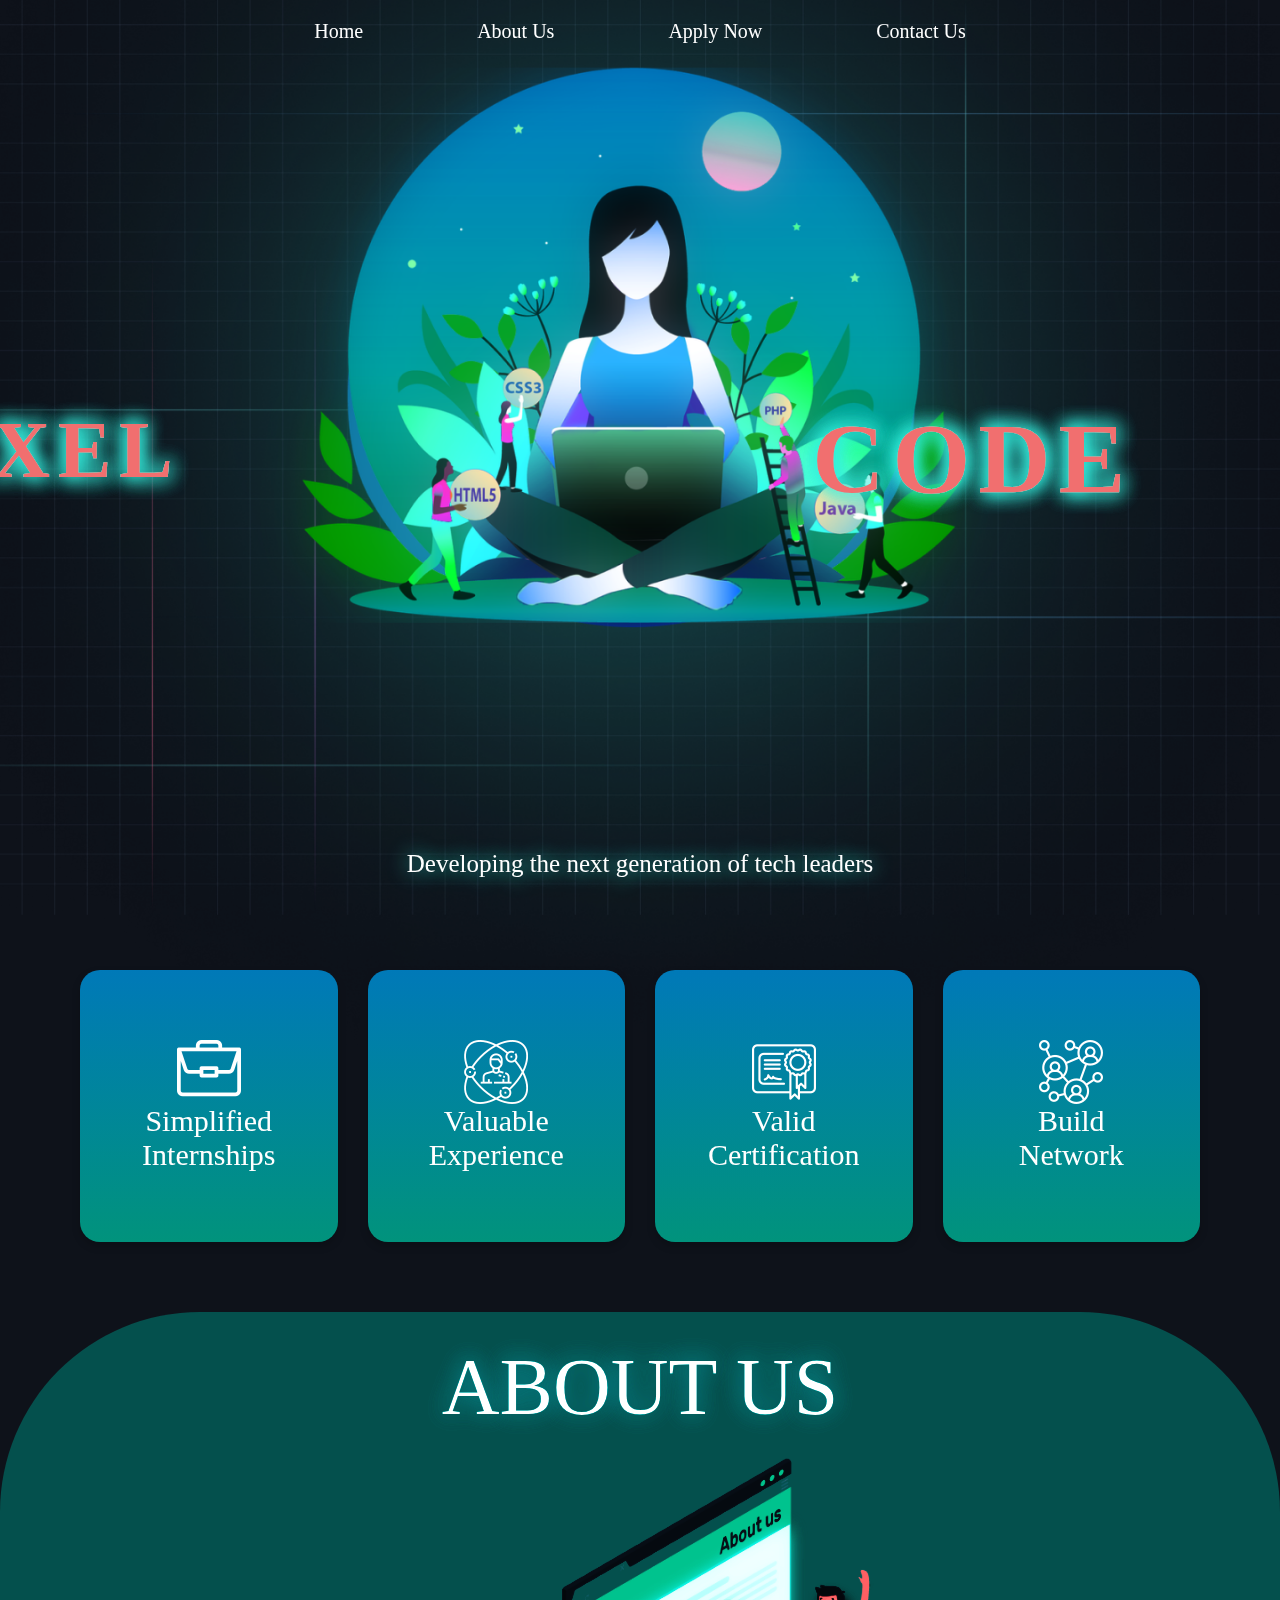
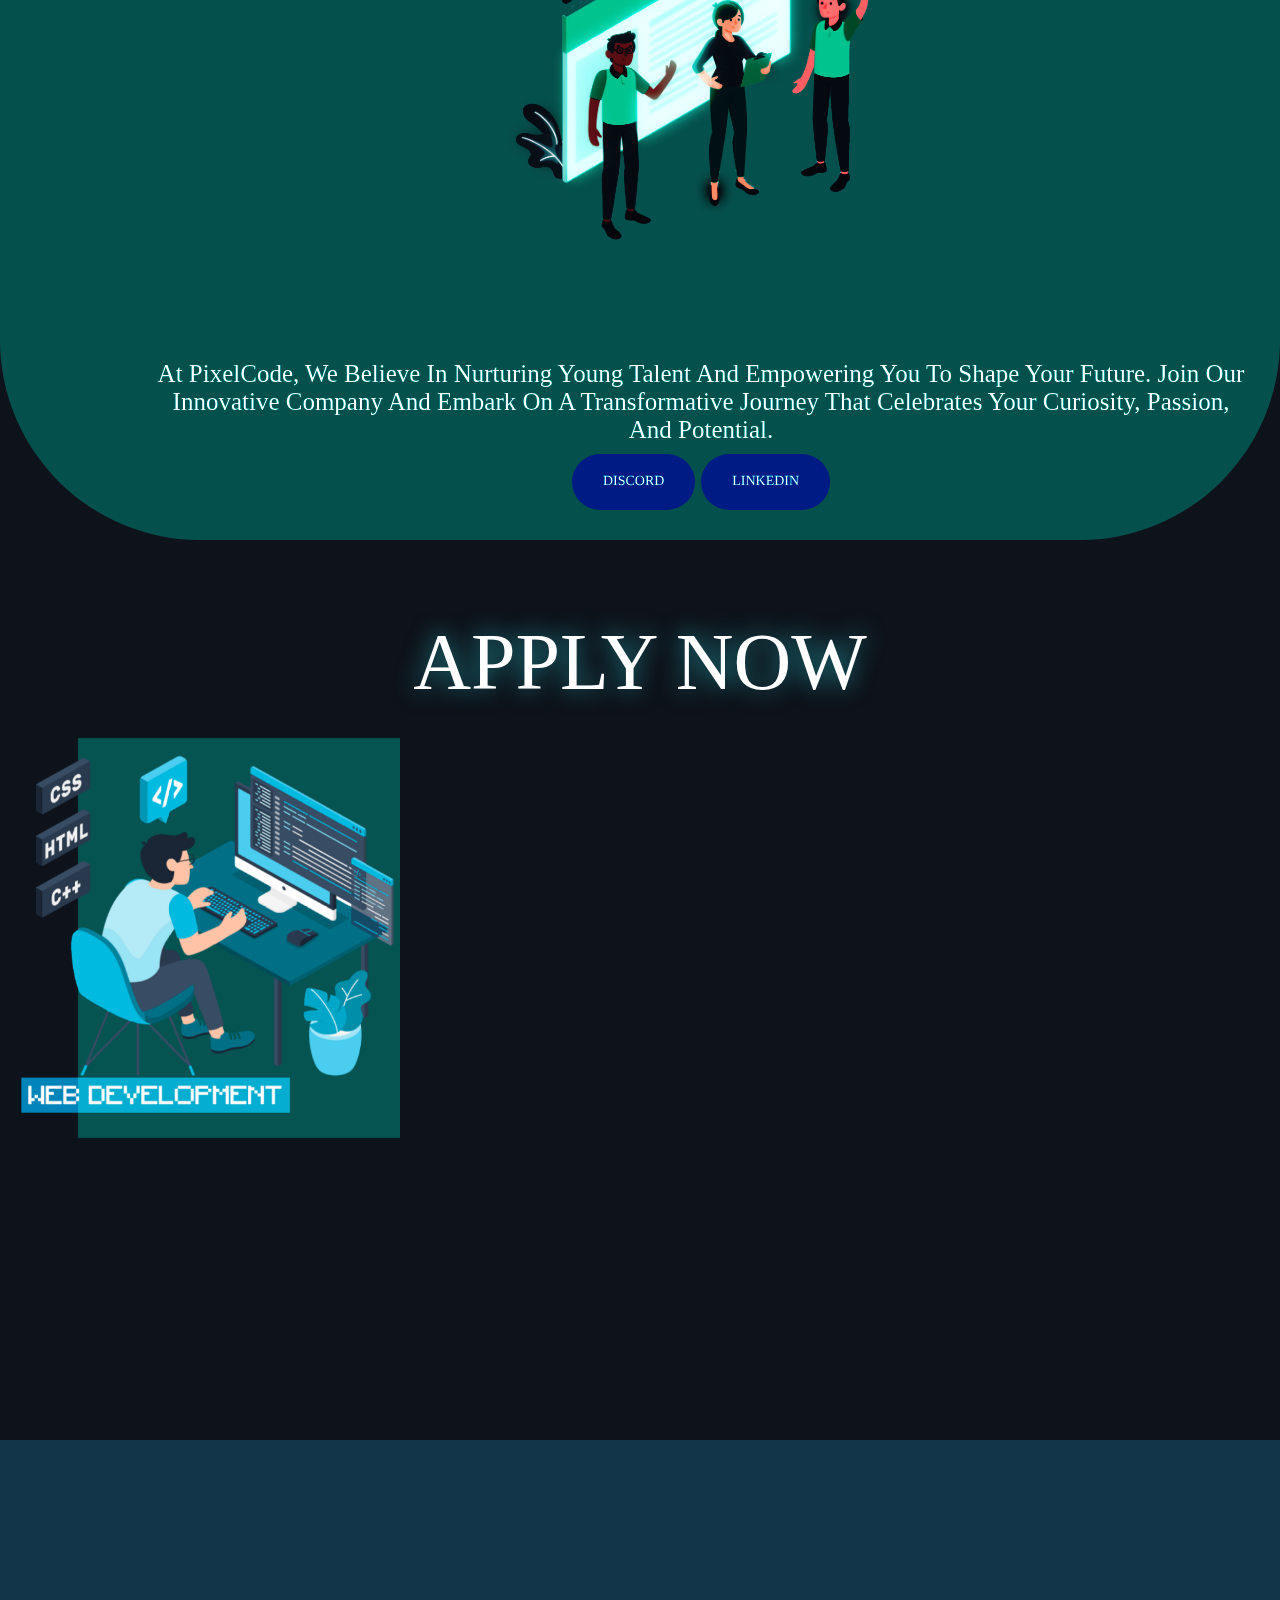
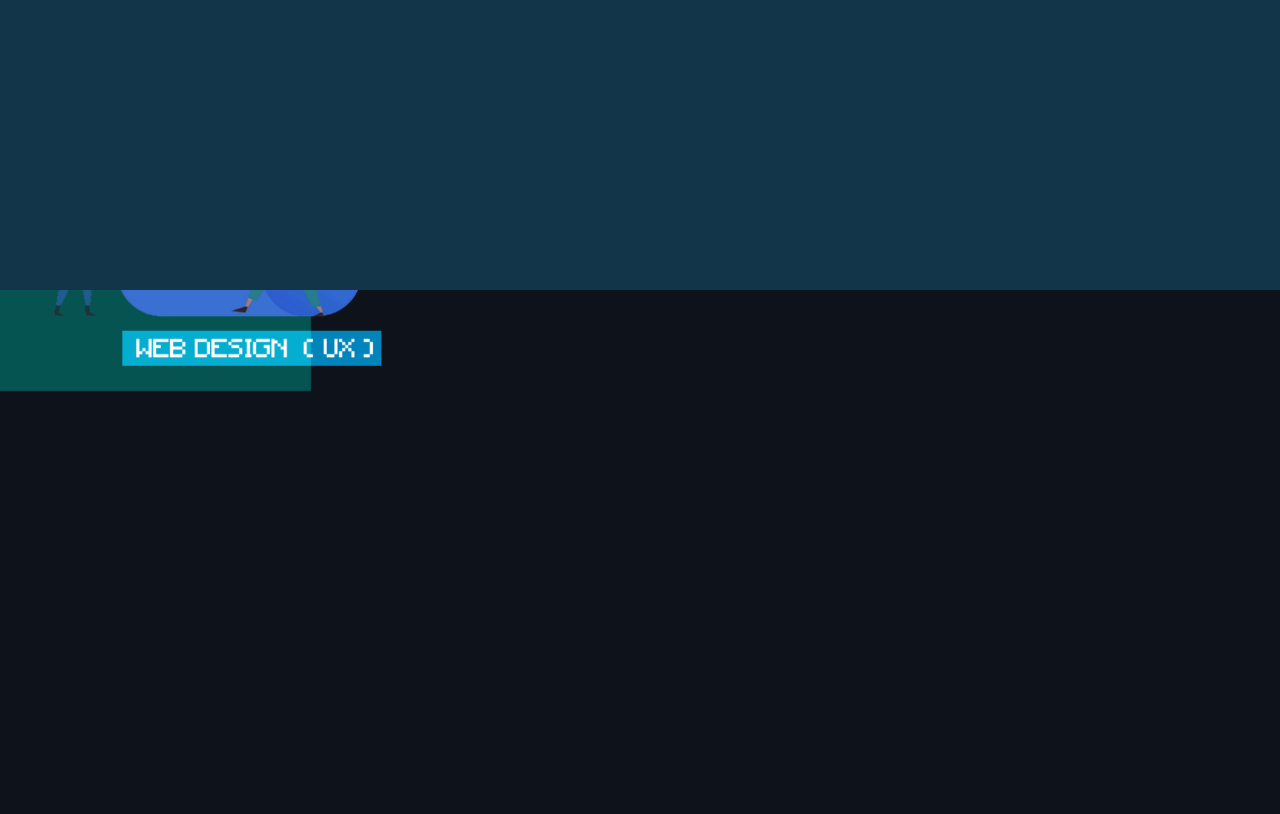
==== index.html @ 9bdb9b75 "Update apply now section for mobile view" ====
<html>

<head Cross-Origin-Resource-Policy: cross-origin>
    <title>Pixel Code || Home</title>
    <meta content="width=device-width, initial-scale=1" name="viewport" />

    <!-- bootstrap -->
    <link href="https://cdn.jsdelivr.net/npm/bootstrap@5.3.0-alpha1/dist/css/bootstrap.min.css" rel="stylesheet"
        integrity="sha384-GLhlTQ8iRABdZLl6O3oVMWSktQOp6b7In1Zl3/Jr59b6EGGoI1aFkw7cmDA6j6gD" crossorigin="anonymous">
    <script src="https://cdn.jsdelivr.net/npm/bootstrap@5.3.0-alpha1/dist/js/bootstrap.bundle.min.js"
        integrity="sha384-w76AqPfDkMBDXo30jS1Sgez6pr3x5MlQ1ZAGC+nuZB+EYdgRZgiwxhTBTkF7CXvN"
        crossorigin="anonymous"></script>

    <!-- Google Fonts -->

    <link rel="preconnect" href="https://fonts.googleapis.com">
    <link rel="preconnect" href="https://fonts.gstatic.com" crossorigin>
    <link
        href="https://fonts.googleapis.com/css2?family=Biryani:wght@400;700&family=Kenia&family=Langar&family=Montserrat:wght@100;400;900&family=Outfit:wght@400;900&family=Sofadi+One&display=swap"
        rel="stylesheet">

    <!-- Other Fonts -->
    <link href="https://db.onlinewebfonts.com/c/6ab539c6fc2b21ff0b149b3d06d7f97c?family=Minecraft+Regular"
        rel="stylesheet">

    <link href="https://db.onlinewebfonts.com/c/4472a10b4f22fe4a6c497dfd324a818c?family=Devil+Breeze+Bold"
        rel="stylesheet">

    <!-- CSS -->
    <link href="./css/home.css" rel="stylesheet">
</head>

<body>
    <section id="hero">
        <img class="gridlines" src="./images/main/gridlines.png">
        <div class="navi">
            <ul class="nav-links">
                <li class="center"><a href="#hero">Home</a></li>
                <li class="center"><a href="#about">About Us</a></li>
                <li class="center"><a href="#apply">Apply Now</a></li>
                <li class="center"><a href="#">Contact Us</a></li>
            </ul>
        </div>

        <div class="hero">
            <img class="hero-img display1" src="./images/main/hero.png">
            <img class="hero-img display4" src="./images/main/hero-s.png">
            <img class="hero-img display2" src="./images/main/hero-p.png">
            <div class="container">
                <!-- <h1 class="name"><strong class="pixel">PIXEL</strong><br><strong class="code">CODE</strong></h1>
                <h1 class="name"><strong class="pixel">PIXEL</strong><br><strong class="code">CODE</strong></h1>
                <h1 class="name"><strong class="pixel">PIXEL</strong><br><strong class="code">CODE</strong></h1> -->
                <h1 class="name1 glitch"><strong class="pixel">PIXEL</strong></h1>
                <h1 class="name1 glitch"><strong class="pixel">PIXEL</strong></h1>
                <h1 class="name1 glitch"><strong class="pixel">PIXEL</strong></h1>
                <h1 class="name2 glitch"><strong class="code">CODE</strong></h1>
                <h1 class="name2 glitch"><strong class="code">CODE</strong></h1>
                <h1 class="name2 glitch"><strong class="code">CODE</strong></h1>
            </div>
            <p class="tagline">Developing the next generation of tech leaders</p>
            <a href="#why"><img class="arrow display3" src="./images/main/down-arrow.png"></a>
        </div>
        <h1 class="why-title">Features</h1>
    </section>
    <section id="why">
        <div>
            <div class="rows">
                <div class="column">
                    <div class="cards zoom"><img src="./images/main/1.png"><br>Simplified<br>Internships</div>
                </div>
                <div class="column">
                    <div class="cards zoom"><img src="./images/main/2.png"><br>Valuable<br>Experience</div>
                </div>
                <div class="column">
                    <div class="cards zoom"><img src="./images/main/3.png"><br>Valid<br>Certification</div>
                </div>
                <div class="column">
                    <div class="cards zoom"><img src="./images/main/4.png"><br>Build<br>Network</div>
                </div>
            </div>
        </div>
    </section>
    <section id="about">
        <h1 class="about-head">ABOUT US</h1>
        <!-- <div>
            <img class="about-img" src="./images/main/about-us.png">
        </div> -->
        <div class="row row1 row-cols-1 row-cols-md-2 g-4">
            <img class="about-img" src="./images/main/about-us.png">
            <p class="about-body">At PixelCode, we believe in nurturing young talent and empowering you to shape your
                future.
                Join our innovative company and embark on a transformative journey that celebrates your curiosity,
                passion, and potential.<br><a href=""><button class="button-48" role="button"><span
                            class="text">Discord</span></button></a>
                <a href=""><button class="button-48" role="button"><span class="text">LinkedIn</span></button></a>
            </p>

        </div>
    </section>
    <section id="apply">
        <h1 class="apply-head">APPLY NOW</h1>
        <div class="row row-cols-1 row-cols-md-2 g-4 non-mobile-apply">
            <div class="col">
                <div class="card">
                    <div class="flip-card">
                        <div class="flip-card-inner">
                            <div class="flip-card-front">
                                <a href=""><img src="./images/main/Component1.png" class="card-img-top"
                                        alt="Web Development"></a>
                            </div>
                            <div class="flip-card-back">
                                <div class="flip-card-body">
                                    <h1>Web<br>Development</h1>
                                    <h65>Basic & Advanced</h6>
                                        <p>Apply now!</p>
                                </div>
                            </div>
                        </div>
                    </div>
                    <div class="card-body">
                    </div>
                </div>
            </div>
            <div class="col">
                <div class="card">
                    <div class="flip-card">
                        <div class="flip-card-inner">
                            <div class="flip-card-front">
                                <a href=""><img src="./images/main/Component2.png" class="card-img-top"
                                        alt="Web Development"></a>
                            </div>
                            <div class="flip-card-back">
                                <div class="flip-card-body">
                                    <h1>Web<br>Designing</h1>
                                    <h65>Basic & Advanced</h6>
                                        <p>Apply now!</p>
                                </div>
                            </div>
                        </div>
                    </div>
                    <div class="card-body">
                    </div>
                </div>
            </div>
        </div>
        <div class="row row-cols-1 row-cols-md-1 g-4 mobile-apply">
            <div class="col">
                <div class="card">
                    <img src="./images/main/Component1.png" class="card-img-top" alt="web Development">
                    <div class="card-body">
                    </div>
                </div>
            </div>
            <div class="col">
                <div class="card">
                    <img src="./images/main/Component2.png" class="card-img-top" alt="Web Designing">
                    <div class="card-body">
                    </div>
                </div>
            </div>
    </section>
</body>
<footer>

</footer>

</html>
---- css/home.css ----
/* Google Fonts Import Link */
@import url("https://fonts.googleapis.com/css2?family=Poppins:wght@300;400;500;600;700&display=swap");
* {
  margin: 0;
  padding: 0;
  box-sizing: border-box;
}
body {
  height: 100vh;
  background: #0e121a;
  overflow-x: hidden;
}

img {
  -webkit-user-drag: none;
  -khtml-user-drag: none;
  -moz-user-drag: none;
  -o-user-drag: none;
}

.nav-links {
  position: fixed;
  display: flex;
  align-items: center;
  justify-content: center;
  padding: 20px 15px;
  width: 100%;
  font-family: "Minecraft Regular";
  z-index: 2;
}
.nav-links li {
  list-style: none;
  margin: 0 12px;
}
.nav-links li a {
  position: relative;
  color: #fff;
  font-size: 20px;
  font-weight: 500;
  padding: 10px 45px;
  text-decoration: none;
}
.nav-links li a:before {
  content: "";
  position: absolute;
  bottom: 0;
  left: 0;
  height: 3px;
  width: 0%;
  background: #34efdf;
  border-radius: 12px;
  transition: all 0.4s ease;
}
.nav-links li a:hover:before {
  width: 47%;
}
.nav-links li.center a:before {
  left: 50%;
  transform: translateX(-50%);
}

.gridlines {
  position: fixed;
  z-index: 0;
  width: 100%;
}

.hero {
  text-align: center;
  width: 100%;
  height: 100%;
}

.display2 {
  display: none;
}

.display3 {
  display: none;
}

.display4 {
  display: none;
}

.arrow {
  position: absolute;
  bottom: 0;
  left: 50%;
  transform: translate(-50%, -50%);
  z-index: 1;
}

.hero-img {
  background-repeat: no-repeat;
  background-blend-mode: soft-light;
  position: relative;
  z-index: 1;
  width: 100%;
}

.name1 {
  position: absolute;
  top: 50%;
  left: 3%;
  transform: translate(-50%, -50%);
  font-size: 80px;
  color: #fff;
  text-shadow: 0 0 20px #34efdf;
  z-index: 3;
}

.name2 {
  position: absolute;
  top: 51%;
  left: 76%;
  transform: translate(-50%, -50%);
  font-size: 100px;
  color: #fff;
  text-shadow: 0 0 20px #34efdf;
  z-index: 3;
}

.pixel {
  font-family: "Minecraft Regular";
}

.code {
  font-family: "Devil Breeze Bold";
}

.tagline {
  position: absolute;
  top: 96%;
  left: 50%;
  width: 100%;
  transform: translate(-50%, -50%);
  font-size: 25px;
  color: #fff;
  text-shadow: 0 0 20px #34efdf;
  font-family: "Minecraft Regular";
  z-index: 3;
}

.container {
  width: 70vw;
  margin: 30vw auto;
}

.glitch {
  text-align: center;
  color: #fff;
  letter-spacing: 8px;
  font-weight: 400;
  /*Create overlap*/

  margin: 0;
  line-height: 0;
  /*Animation*/

  animation: glitch1 5s infinite;
}

.glitch:nth-child(2) {
  color: #67f3da;
  animation: glitch2 5s infinite;
}

.glitch:nth-child(3) {
  color: #f16f6f;
  animation: glitch3 5s infinite;
}

.glitch:nth-child(5) {
  color: #67f3da;
  animation: glitch2 5s infinite;
}

.glitch:nth-child(6) {
  color: #f16f6f;
  animation: glitch3 5s infinite;
}
/*Keyframes*/

@keyframes glitch1 {
  0% {
    transform: none;
    opacity: 1;
  }
  7% {
    transform: skew(-0.5deg, -0.9deg);
    opacity: 0.75;
  }
  10% {
    transform: none;
    opacity: 1;
  }
  27% {
    transform: none;
    opacity: 1;
  }
  30% {
    transform: skew(0.8deg, -0.1deg);
    opacity: 0.75;
  }
  35% {
    transform: none;
    opacity: 1;
  }
  52% {
    transform: none;
    opacity: 1;
  }
  55% {
    transform: skew(-1deg, 0.2deg);
    opacity: 0.75;
  }
  50% {
    transform: none;
    opacity: 1;
  }
  72% {
    transform: none;
    opacity: 1;
  }
  75% {
    transform: skew(0.4deg, 1deg);
    opacity: 0.75;
  }
  80% {
    transform: none;
    opacity: 1;
  }
  100% {
    transform: none;
    opacity: 1;
  }
}

@keyframes glitch2 {
  0% {
    transform: none;
    opacity: 0.25;
  }
  7% {
    transform: translate(-2px, -3px);
    opacity: 0.5;
  }
  10% {
    transform: none;
    opacity: 0.25;
  }
  27% {
    transform: none;
    opacity: 0.25;
  }
  30% {
    transform: translate(-5px, -2px);
    opacity: 0.5;
  }
  35% {
    transform: none;
    opacity: 0.25;
  }
  52% {
    transform: none;
    opacity: 0.25;
  }
  55% {
    transform: translate(-5px, -1px);
    opacity: 0.5;
  }
  50% {
    transform: none;
    opacity: 0.25;
  }
  72% {
    transform: none;
    opacity: 0.25;
  }
  75% {
    transform: translate(-2px, -6px);
    opacity: 0.5;
  }
  80% {
    transform: none;
    opacity: 0.25;
  }
  100% {
    transform: none;
    opacity: 0.25;
  }
}

@keyframes glitch3 {
  0% {
    transform: none;
    opacity: 0.25;
  }
  7% {
    transform: translate(2px, 3px);
    opacity: 0.5;
  }
  10% {
    transform: none;
    opacity: 0.25;
  }
  27% {
    transform: none;
    opacity: 0.25;
  }
  30% {
    transform: translate(5px, 2px);
    opacity: 0.5;
  }
  35% {
    transform: none;
    opacity: 0.25;
  }
  52% {
    transform: none;
    opacity: 0.25;
  }
  55% {
    transform: translate(5px, 1px);
    opacity: 0.5;
  }
  50% {
    transform: none;
    opacity: 0.25;
  }
  72% {
    transform: none;
    opacity: 0.25;
  }
  75% {
    transform: translate(2px, 6px);
    opacity: 0.5;
  }
  80% {
    transform: none;
    opacity: 0.25;
  }
  100% {
    transform: none;
    opacity: 0.25;
  }
}

/* Float four columns side by side */
.column {
  float: left;
  width: 25%;
  padding: 0 15px;
}

/* Remove extra left and right margins, due to padding in columns */
.rows {
  margin: 0 -5px;
  padding: 70px;
}

/* Clear floats after the columns */
.rows:after {
  content: "";
  display: table;
  clear: both;
}

#why {
  z-index: 1;
  position: relative;
}

.why-title {
  color: #fff;
  text-shadow: -1px -1px 23px rgba(45, 236, 249, 0.6);
  font-family: "Minecraft Regular";
  font-size: 60px;
  font-style: normal;
  font-weight: 500;
  text-align: center;
  position: absolute;
  display: none;
}

/* Style the counter cards */
.cards {
  box-shadow: 0 4px 8px 0 rgba(0, 0, 0, 0.2);
  /* this adds the "card" effect */
  padding-top: 70px;
  padding-bottom: 70px;
  padding-left: 15px;
  padding-right: 15px;
  text-align: center;
  font-family: "Minecraft Regular";
  /* background-image: url(../images/main/card-bg.png); */
  background-image: linear-gradient(#0079b8, #01937c);
  background-color: #0e121a;
  color: white;
  font-size: 30px;
  border-radius: 20px;
  z-index: 2;
}

/* Responsive columns - one column layout (vertical) on small screens */
@media screen and (max-width: 600px) {
  .column {
    width: 100%;
    display: block;
    margin-bottom: 20px;
  }
}

.zoom {
  transition: transform 1s; /* Animation */
  margin: 0 auto;
  transition: all 0.6s ease-in-out;
}

.zoom:hover {
  transform: scale(1.1);
  filter: brightness(80%);
}

#about {
  /* border-radius: 270px 270px 0px 0px; */
  border-radius: 200px;
  background: #24a19c;
  mix-blend-mode: hard-light;
  width: 100%;
  height: max-content;
  padding: 30px;
  text-align: center;
}

.about-head {
  color: #fff;
  text-shadow: -1px -1px 23px rgba(45, 236, 249, 0.6);
  font-family: "Minecraft Regular";
  font-size: 80px;
  font-style: normal;
  font-weight: 500;
  line-height: normal;
  text-transform: capitalize;
  text-align: center;
}

.about-body {
  color: #fff;
  text-align: center;
  /* font-family: "Poppins", cursive; */
  font-family: "Minecraft Regular";
  font-size: 25px;
  font-style: normal;
  font-weight: 500;
  line-height: normal;
  text-transform: capitalize;
  padding-top: 7%;
}

.about-img {
  height: 450px;
  width: 450px;
}

.row1 {
  padding-left: 10%;
}

#apply {
  padding-top: 6%;
  height: 100%;
}

.apply-img {
  padding-top: 30px;
  height: 75%;
  z-index: 1;
}

.apply-head {
  color: #fff;
  text-shadow: -1px -1px 23px rgba(45, 236, 249, 0.6);
  font-family: "Minecraft Regular";
  font-size: 80px;
  font-style: normal;
  font-weight: 500;
  line-height: normal;
  text-transform: capitalize;
  text-align: center;
}

.col {
  text-align: center;
  padding-top: 30px;
}

.card {
  background-color: transparent;
  align-items: center;
}

.card-body {
  width: 100%;
}

/* button CSS */
.button-48 {
  position: relative;
  border-radius: 30px;
  appearance: none;
  background-color: #0084ba;
  border-width: 0;
  box-sizing: border-box;
  color: #fff;
  cursor: pointer;
  display: inline-block;
  font-family: Clarkson, Helvetica, sans-serif;
  font-size: 14px;
  font-weight: 500;
  letter-spacing: 0;
  line-height: 1em;
  margin: 0;
  opacity: 1;
  outline: 0;
  padding: 1.5em 2.2em;
  text-align: center;
  text-decoration: none;
  text-rendering: geometricprecision;
  text-transform: uppercase;
  transition: opacity 300ms cubic-bezier(0.694, 0, 0.335, 1),
    background-color 100ms cubic-bezier(0.694, 0, 0.335, 1),
    color 100ms cubic-bezier(0.694, 0, 0.335, 1);
  user-select: none;
  -webkit-user-select: none;
  touch-action: manipulation;
  vertical-align: baseline;
  white-space: nowrap;
  font-family: "Minecraft Regular";
  margin-top: 10px;
}

.card-img-top {
  height: 400px;
  width: 400px;
}

.button-48:before {
  animation: opacityFallbackOut 0.5s step-end forwards;
  backface-visibility: hidden;
  border-radius: 30px;
  background-color: #125a81;
  position: absolute;
  color: #0079b8;
  clip-path: polygon(-1% 0, 0 0, -25% 100%, -1% 100%);
  content: "";
  height: 100%;
  left: 0;
  top: 0;
  transform: translateZ(0);
  transition: clip-path 0.5s cubic-bezier(0.165, 0.84, 0.44, 1),
    -webkit-clip-path 0.5s cubic-bezier(0.165, 0.84, 0.44, 1);
  width: 100%;
}

.button-48:hover:before {
  animation: opacityFallbackIn 0s step-start forwards;
  clip-path: polygon(0 0, 101% 0, 101% 101%, 0 101%);
}

.button-48:after {
  background-color: #ffffff;
  color: #0079b8;
}

.button-48 span {
  z-index: 1;
  position: relative;
}

.flip-card {
  background-color: transparent;
  width: 400px;
  height: 100%;
  perspective: 1000px; /* Remove this if you don't want the 3D effect */
}

/* This container is needed to position the front and back side */
.flip-card-inner {
  position: relative;
  width: 100%;
  height: 100%;
  text-align: center;
  transition: transform 0.8s;
  transform-style: preserve-3d;
}

/* Do an horizontal flip when you move the mouse over the flip box container */
.flip-card:hover .flip-card-inner {
  transform: rotateY(180deg);
}

/* Position the front and back side */
.flip-card-front,
.flip-card-back {
  position: absolute;
  width: 100%;
  height: 100%;
  -webkit-backface-visibility: hidden; /* Safari */
  backface-visibility: hidden;
}

/* Style the front side (fallback if image is missing) */
.flip-card-front {
  color: black;
}

.flip-card-body {
  background-color: #055452;
  height: 400px;
  width: 380px;
  border-radius: 16px;
  font-family: "Minecraft Regular";
}

/* Style the back side */
.flip-card-back {
  background-color: #055452;
  color: white;
  transform: rotateY(180deg);
}

.mobile-apply {
  display: none;
}

footer {
  height: 50%;
  background: #123549;
  position: relative;
  bottom: 0px;
  left: 0px;
  width: 100%;
}

::-webkit-scrollbar {
  width: 10px;
}
::-webkit-scrollbar-track {
  background-color: rgb(0, 0, 0);
  border-radius: 1px;
}
::-webkit-scrollbar-thumb {
  background: linear-gradient(transparent, aqua);
  border-radius: 1px;
}
::-webkit-scrollbar-thumb:hover {
  background: linear-gradient(transparent, #56b5a3);
}

/* medium laptop screens */
@media (min-width: 771px) and (max-width: 1025px) {
  .nav-links {
    padding: 10px 10px;
  }

  .nav-links li a {
    font-size: 15px;
    padding: 1px 40px;
  }

  #hero {
    height: max-content;
  }

  .display3 {
    display: block;
  }

  .display1 {
    display: none;
  }

  .display4 {
    display: block;
  }

  .why-title {
    display: block;
    top: 110%;
    left: 33%;
    font-size: 70px;
  }

  .hero-img {
    height: 100%;
    margin: 0px;
    padding-top: 52px;
  }

  .gridlines {
    height: 100%;
  }

  .name1 {
    font-size: 50px;
    top: 45%;
    left: 3%;
    text-align: center;
  }

  .name2 {
    font-size: 62px;
    top: 46%;
    right: 3%;
    text-align: center;
  }

  .tagline {
    font-size: 20px;
    top: 85%;
    padding-left: 5px;
    padding-right: 5px;
  }

  .rows {
    padding-top: 10px;
    position: relative;
  }

  .row {
    padding-left: 0px;
  }

  .cards {
    font-size: 23px;
  }
}

/* tablet screens */
@media (min-width: 426px) and (max-width: 770px) {
  .nav-links {
    padding: 10px 10px;
  }

  .nav-links li a {
    font-size: 15px;
    padding: 1px 40px;
  }

  #hero {
    height: max-content;
  }

  .display3 {
    display: block;
  }

  .why-title {
    display: block;
    top: 110%;
    left: 30%;
  }

  .hero-img {
    height: 100%;
    margin: 0px;
    padding-top: 50px;
  }

  .gridlines {
    height: 100%;
  }

  .name1 {
    font-size: 50px;
    top: 72%;
    left: 15%;
    text-align: center;
  }

  .name2 {
    font-size: 62px;
    top: 73%;
    left: 55%;
    text-align: center;
  }

  .tagline {
    font-size: 20px;
    top: 85%;
    padding-left: 5px;
    padding-right: 5px;
  }

  .rows {
    padding-top: 10px;
  }

  .row {
    margin-left: 10px;
    width: auto;
    margin-right: 0px;
  }

  .about-body {
    font-size: 20px;
    margin-left: 100px;
    padding-top: 0px;
  }

  .about-img {
    margin-left: 30px;
  }

  .cards {
    font-size: 15px;
  }

  .mobile-apply {
    display: block;
  }

  .non-mobile-apply {
    display: none;
  }

  .card-img-top {
    padding: 20px;
    height: 100%;
    width: 360px;
  }

  #apply {
    height: auto;
  }
}

/* large to medium mobile screens */
@media (min-width: 0px) and (max-width: 426px) {
  .nav-links {
    padding: 10px 10px;
  }

  .nav-links li a {
    font-size: 10px;
    padding: 1px 4px;
  }

  #hero {
    height: max-content;
  }

  .hero-img {
    padding-top: 45px;
    height: 100%;
    margin: 0px;
  }

  .display2 {
    display: block;
  }

  .display1 {
    display: none;
  }

  .display3 {
    display: block;
  }

  .gridlines {
    height: 100%;
  }

  .name1 {
    font-size: 50px;
    top: 68%;
    left: 25%;
    text-align: center;
  }

  .name2 {
    font-size: 60px;
    top: 78%;
    left: 25%;
    text-align: center;
  }

  .tagline {
    font-size: 12px;
    top: 85%;
    padding-left: 5px;
    padding-right: 5px;
  }

  .rows {
    padding-top: 55px;
  }

  .row1 {
    padding-left: 0px;
  }

  .row {
    margin-right: 0px;
    height: fit-content;
  }

  .cards {
    font-size: 23px;
  }

  #about {
    border-radius: 100px;
  }

  .about-head {
    padding-top: 25px;
    font-size: 50px;
  }

  .about-img {
    height: 340px;
    width: 310px;
  }

  .about-body {
    padding-top: 1px;
    font-size: 16px;
  }

  .card-img-top {
    padding: 20px;
    height: 100%;
    width: 360px;
  }

  .mobile-apply {
    display: block;
  }

  .non-mobile-apply {
    display: none;
  }

  #apply {
    height: auto;
  }
}
/* small mobile screens */
@media (min-width: 0px) and (max-width: 320px) {
  .nav-links li a {
    font-size: 8px;
    padding: 1px 4px;
  }

  .rows {
    padding-top: 100px;
  }

  .row {
    padding-left: 0px;
  }

  .name1 {
    font-size: 50px;
    top: 55%;
    left: 22%;
    text-align: center;
  }

  .name2 {
    font-size: 60px;
    top: 65%;
    left: 22%;
    text-align: center;
  }

  .tagline {
    font-size: 12px;
    top: 75%;
    padding-left: 5px;
    padding-right: 5px;
  }

  .arrow {
    position: absolute;
    bottom: 10%;
    left: 50%;
    transform: translate(-50%, -50%);
  }

  .display3 {
    display: block;
  }

  .cards {
    font-size: 18px;
  }
}
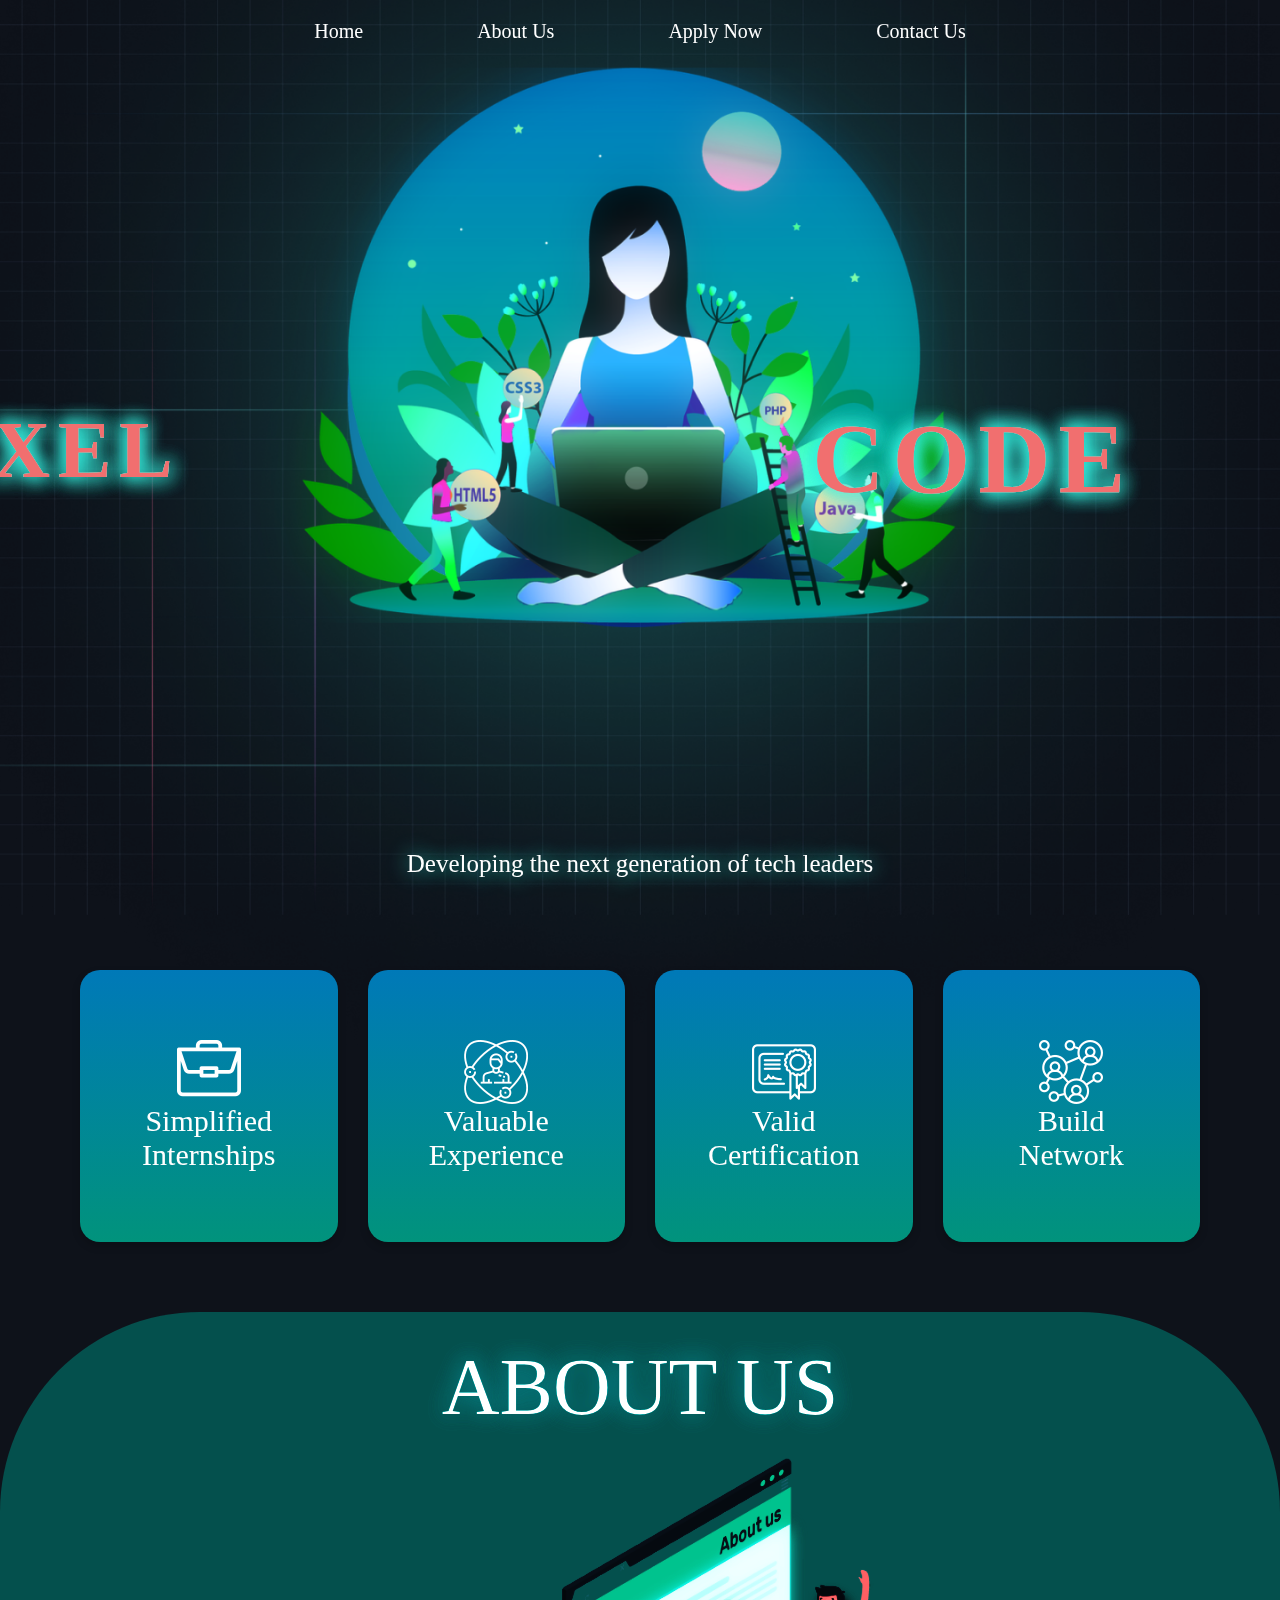
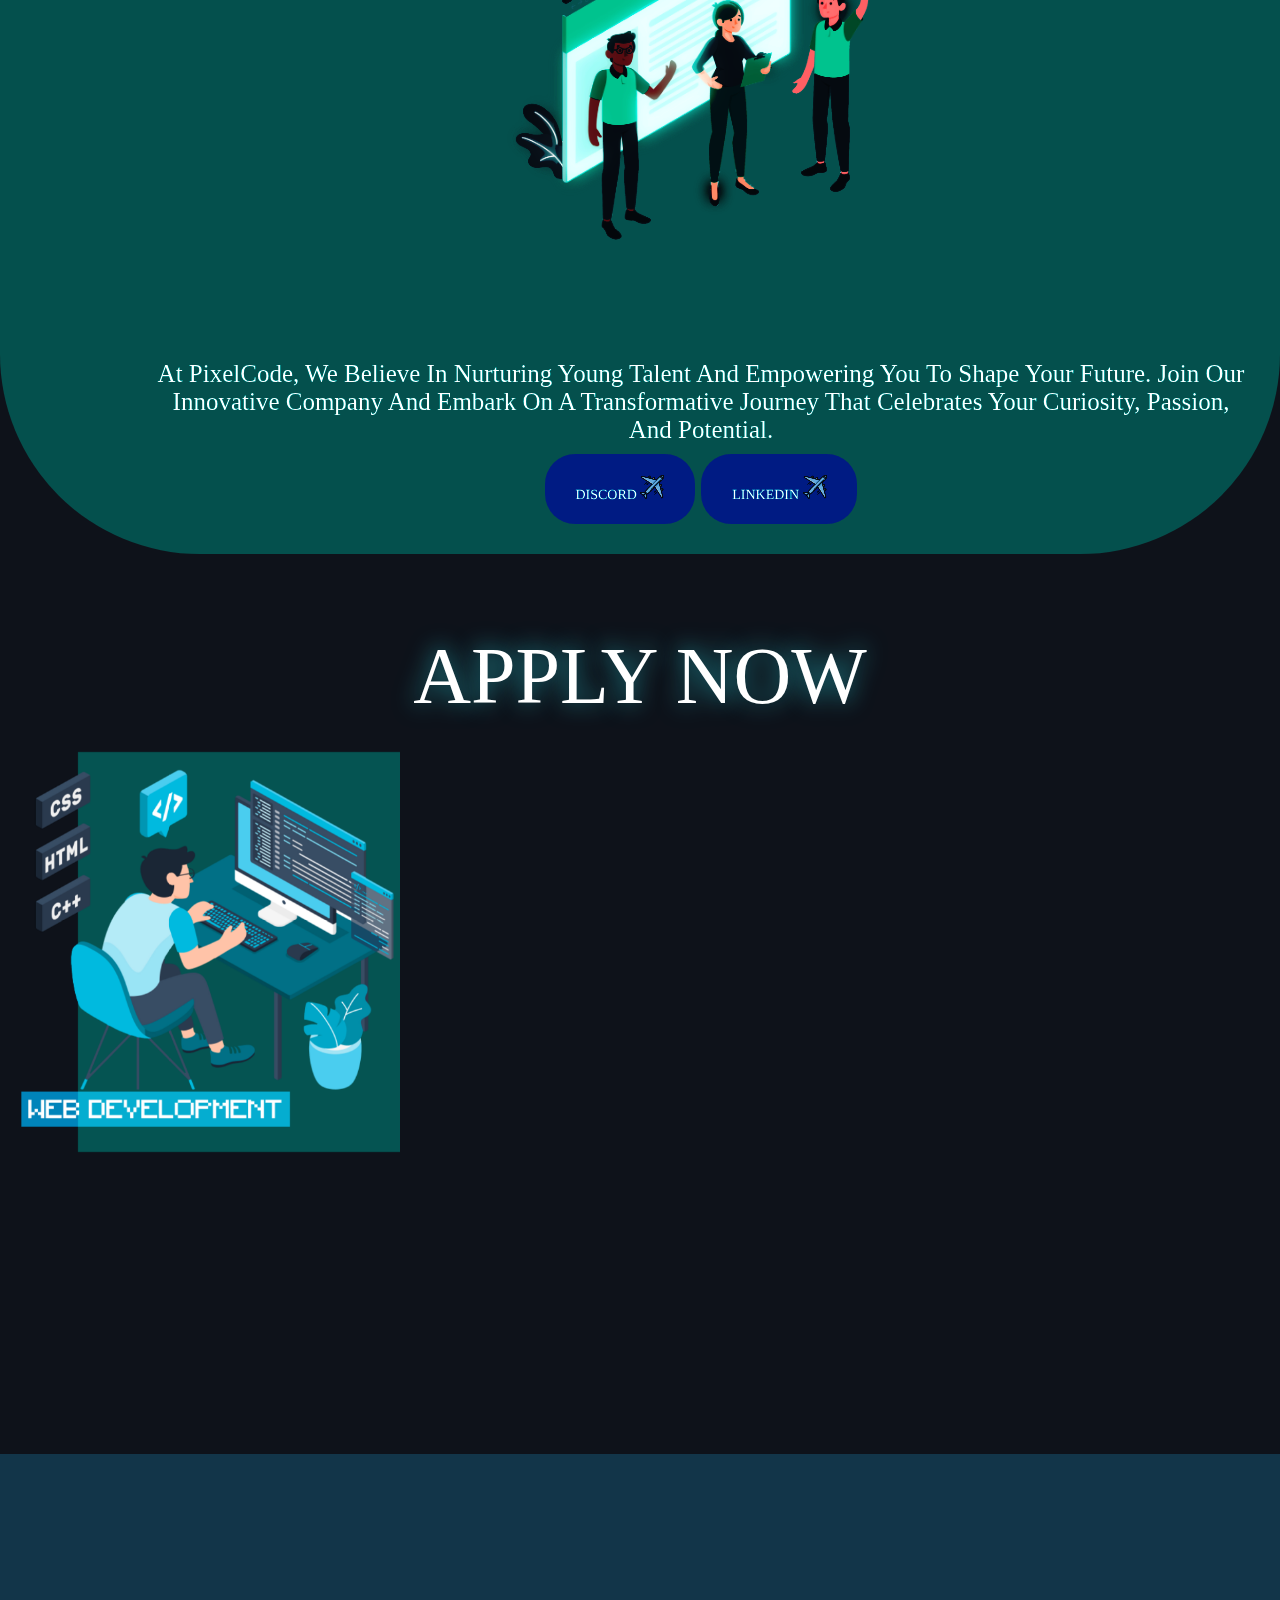
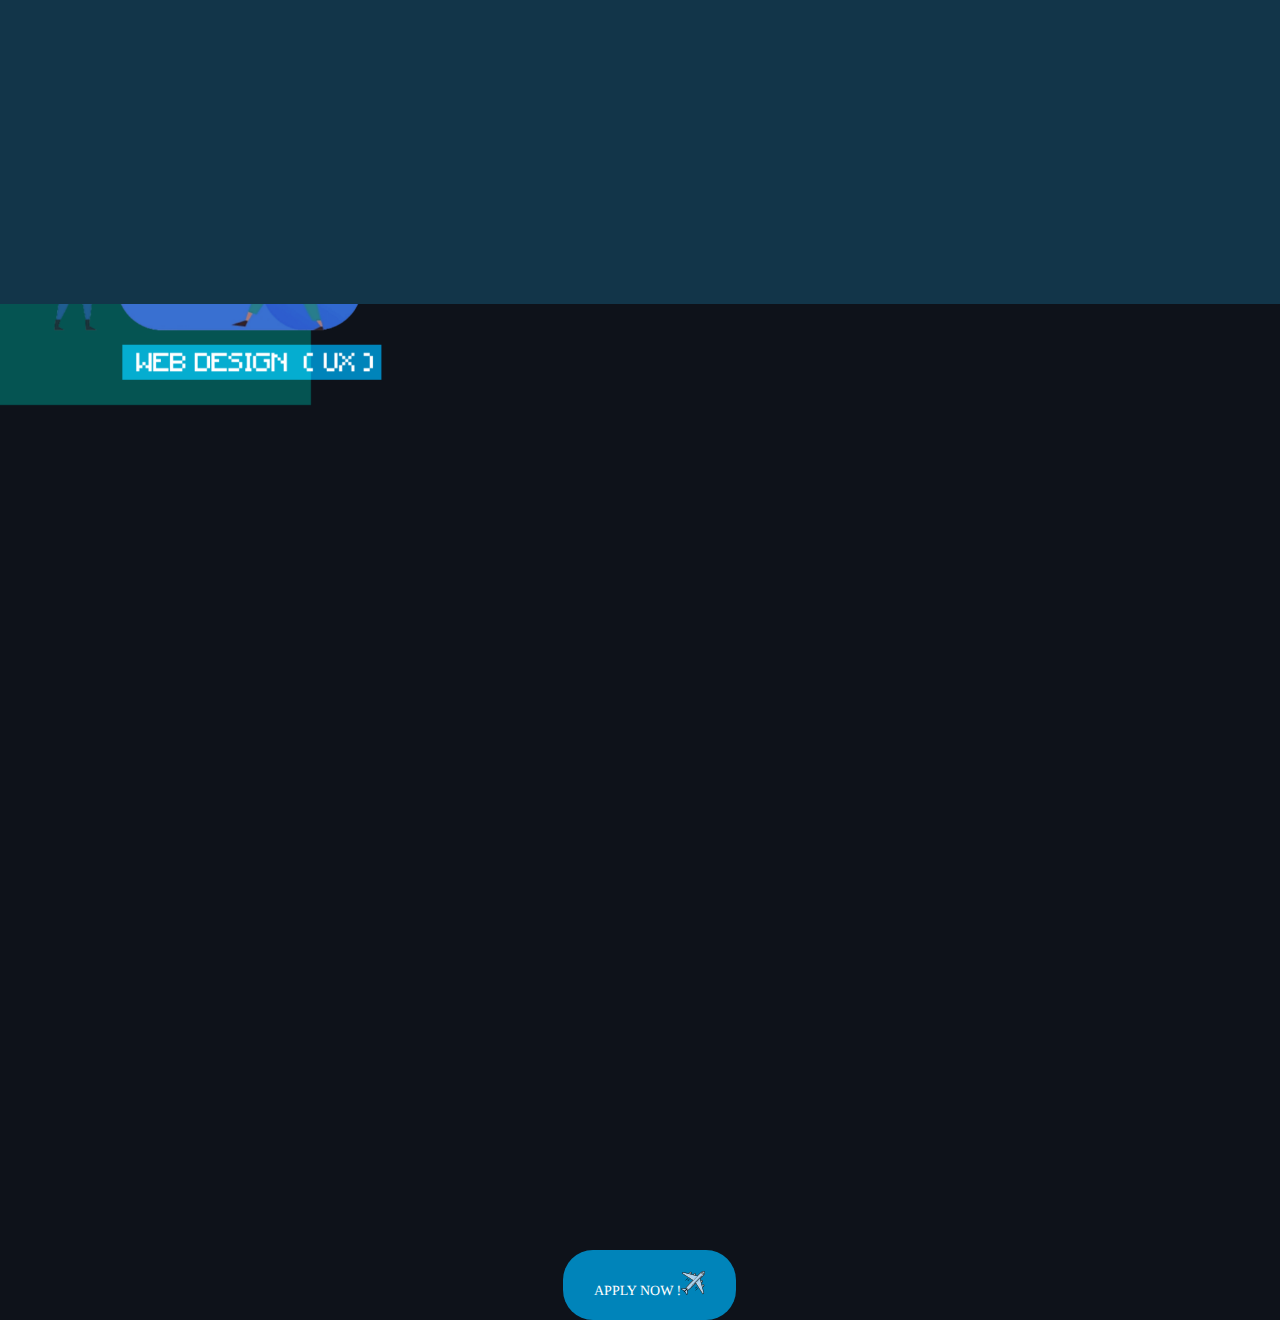
==== commit 8ab9713c: "add apply button" ====
--- a/index.html
+++ b/index.html
@@ -90,9 +90,10 @@
             <p class="about-body">At PixelCode, we believe in nurturing young talent and empowering you to shape your
                 future.
                 Join our innovative company and embark on a transformative journey that celebrates your curiosity,
-                passion, and potential.<br><a href=""><button class="button-48" role="button"><span
-                            class="text">Discord</span></button></a>
-                <a href=""><button class="button-48" role="button"><span class="text">LinkedIn</span></button></a>
+                passion, and potential.<br><a href=""><button class="button-48" role="button"><span class="text">Discord
+                            <img src="./images/main/relink.png"></span></button></a>
+                <a href=""><button class="button-48" role="button"><span class="text">LinkedIn <img
+                                src="./images/main/relink.png"></span></button></a>
             </p>
 
         </div>
@@ -105,8 +106,7 @@
                     <div class="flip-card">
                         <div class="flip-card-inner">
                             <div class="flip-card-front">
-                                <a href=""><img src="./images/main/Component1.png" class="card-img-top"
-                                        alt="Web Development"></a>
+                                <img src="./images/main/Component1.png" class="card-img-top" alt="Web Development">
                             </div>
                             <div class="flip-card-back">
                                 <div class="flip-card-body">
@@ -126,8 +126,7 @@
                     <div class="flip-card">
                         <div class="flip-card-inner">
                             <div class="flip-card-front">
-                                <a href=""><img src="./images/main/Component2.png" class="card-img-top"
-                                        alt="Web Development"></a>
+                                <img src="./images/main/Component2.png" class="card-img-top" alt="Web Development">
                             </div>
                             <div class="flip-card-back">
                                 <div class="flip-card-body">
@@ -143,21 +142,26 @@
                 </div>
             </div>
         </div>
+
+        <!-- For mobile screens -->
         <div class="row row-cols-1 row-cols-md-1 g-4 mobile-apply">
             <div class="col">
                 <div class="card">
-                    <img src="./images/main/Component1.png" class="card-img-top" alt="web Development">
+                    <a href=""><img src="./images/main/Component1.png" class="card-img-top" alt="web Development"></a>
                     <div class="card-body">
                     </div>
                 </div>
             </div>
             <div class="col">
                 <div class="card">
-                    <img src="./images/main/Component2.png" class="card-img-top" alt="Web Designing">
+                    <a href=""><img src="./images/main/Component2.png" class="card-img-top" alt="Web Designing"></a>
                     <div class="card-body">
                     </div>
                 </div>
             </div>
+        </div>
+        <a href=""><button class="button-48 apply-button" role="button"><span class="text">Apply Now !<img
+                        src="./images/main/relink.png"></span></button></a>
     </section>
 </body>
 <footer>
--- a/css/home.css
+++ b/css/home.css
@@ -579,6 +579,11 @@
   position: relative;
 }
 
+.apply-button {
+  left: 44%;
+  top: 50%;
+}
+
 .flip-card {
   background-color: transparent;
   width: 400px;
@@ -736,6 +741,11 @@
   .cards {
     font-size: 23px;
   }
+
+  .apply-button {
+    left: 41%;
+    top: 59%;
+  }
 }
 
 /* tablet screens */
@@ -948,6 +958,10 @@
   #apply {
     height: auto;
   }
+
+  .apply-button {
+    left: 27%;
+  }
 }
 /* small mobile screens */
 @media (min-width: 0px) and (max-width: 320px) {
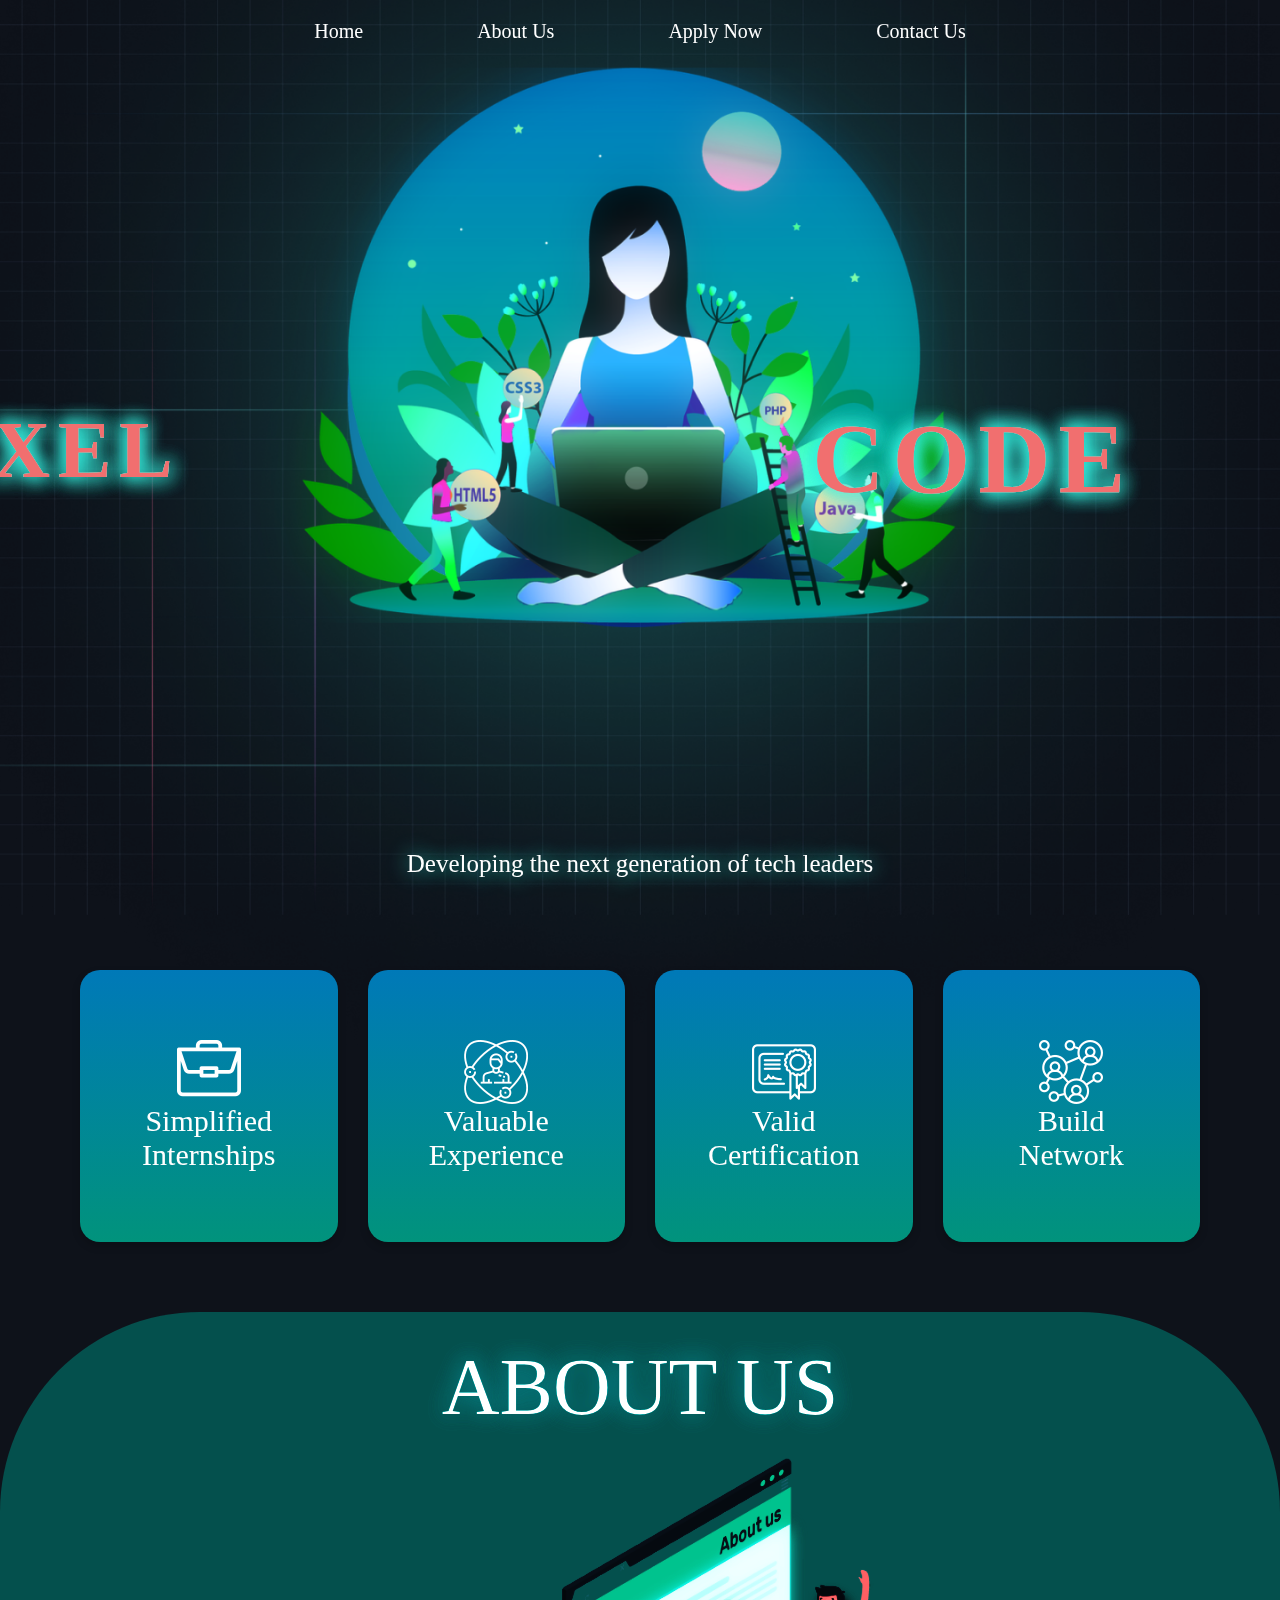
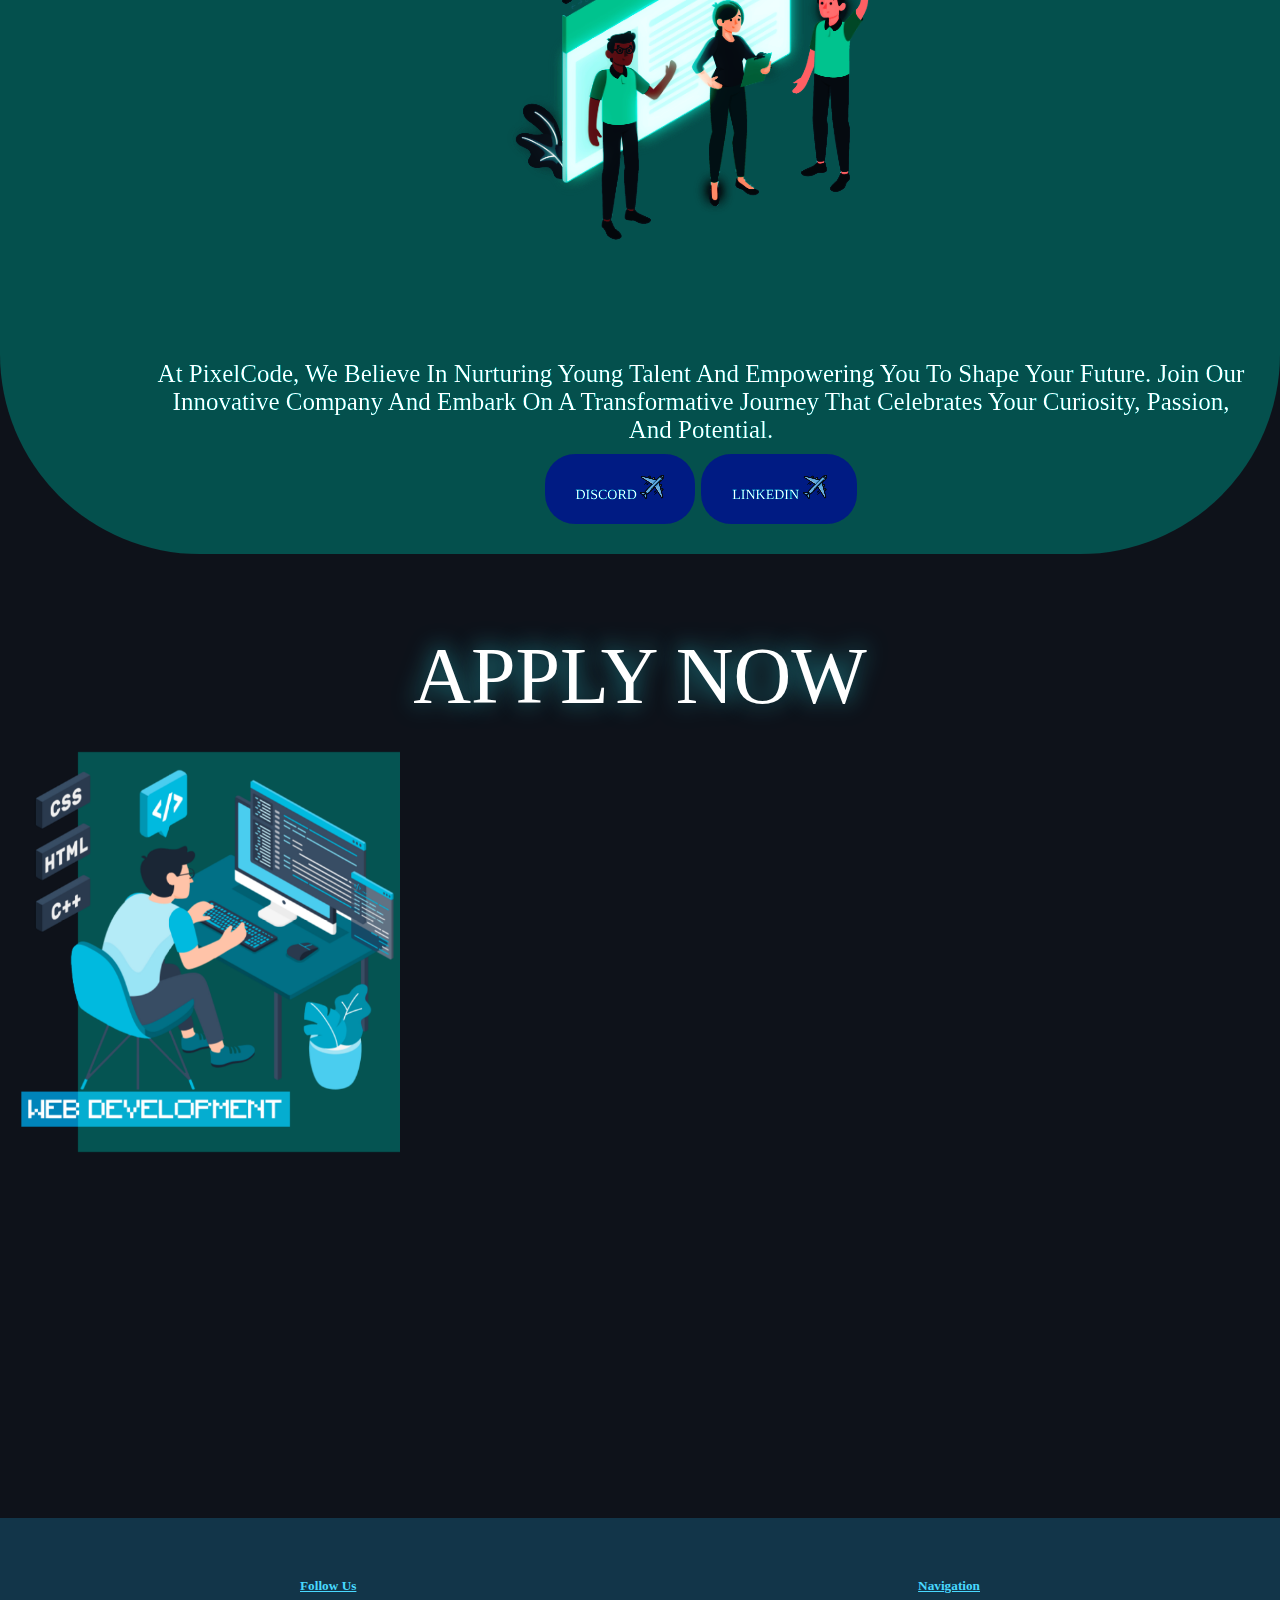
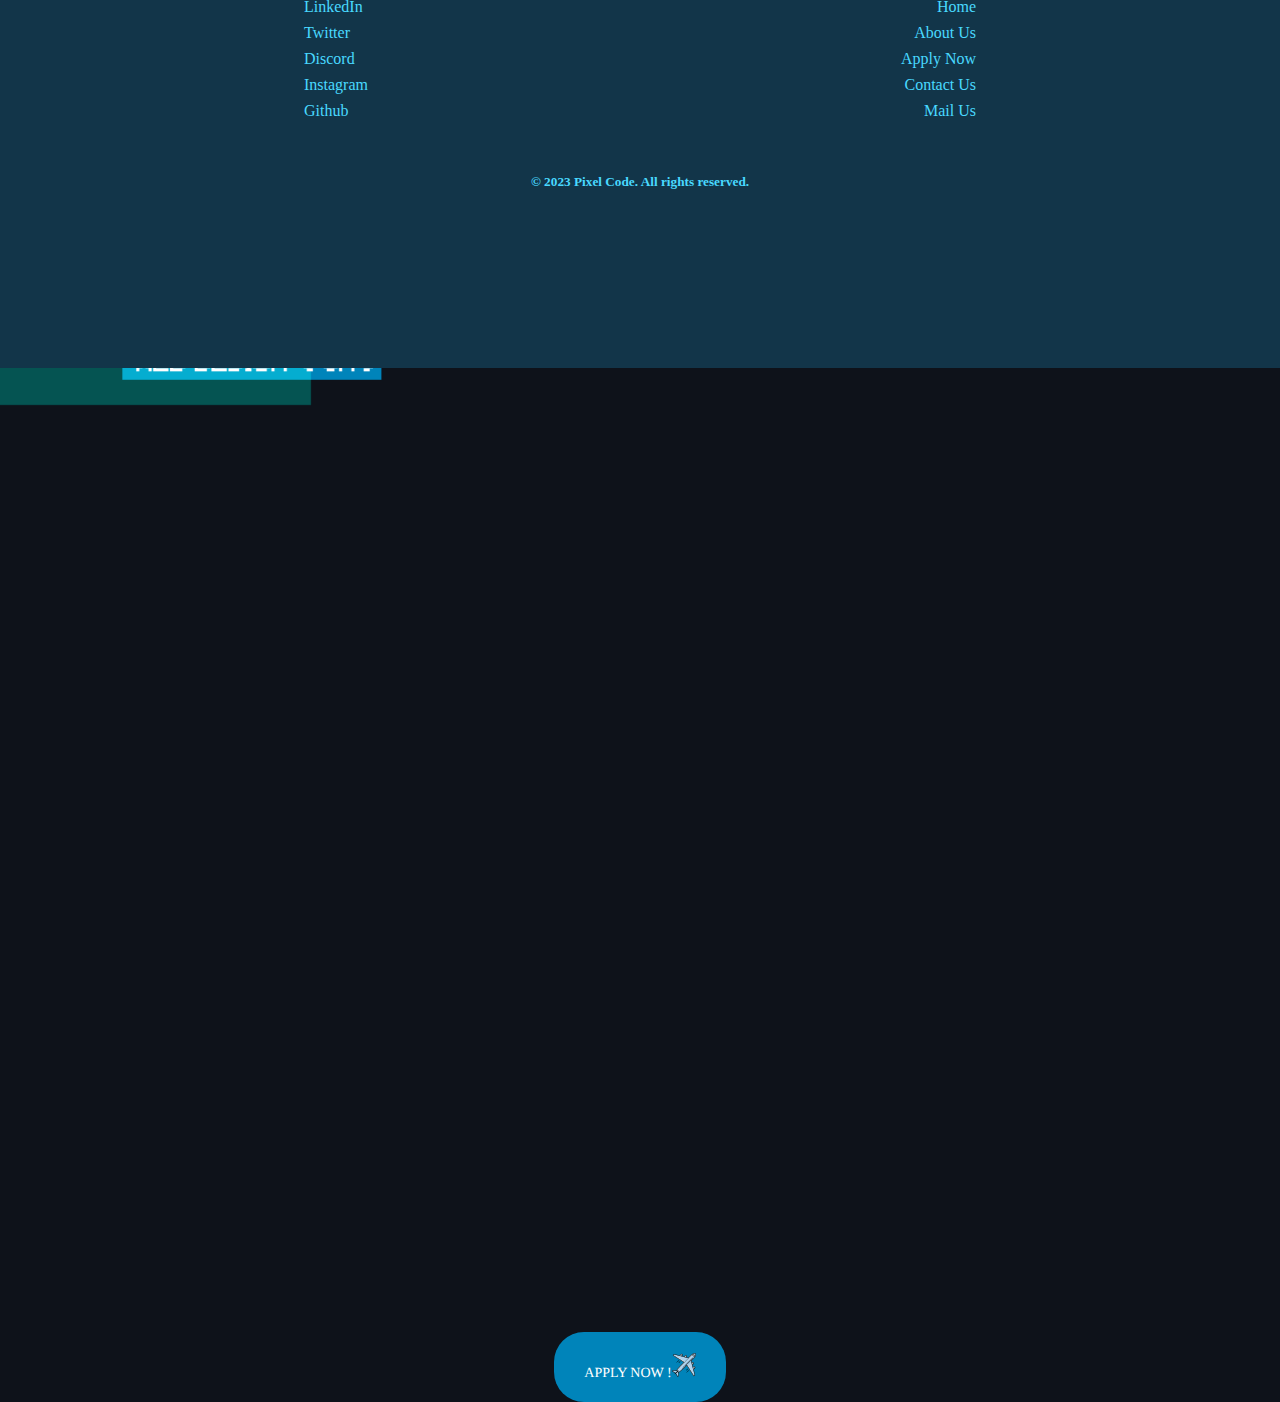
==== commit 9a8ae5ba: "add footer and links" ====
--- a/index.html
+++ b/index.html
@@ -38,7 +38,7 @@
                 <li class="center"><a href="#hero">Home</a></li>
                 <li class="center"><a href="#about">About Us</a></li>
                 <li class="center"><a href="#apply">Apply Now</a></li>
-                <li class="center"><a href="#">Contact Us</a></li>
+                <li class="center"><a href="#contact">Contact Us</a></li>
             </ul>
         </div>
 
@@ -90,10 +90,11 @@
             <p class="about-body">At PixelCode, we believe in nurturing young talent and empowering you to shape your
                 future.
                 Join our innovative company and embark on a transformative journey that celebrates your curiosity,
-                passion, and potential.<br><a href=""><button class="button-48" role="button"><span class="text">Discord
-                            <img src="./images/main/relink.png"></span></button></a>
-                <a href=""><button class="button-48" role="button"><span class="text">LinkedIn <img
-                                src="./images/main/relink.png"></span></button></a>
+                passion, and potential.<br>
+                <a href="https://discord.gg/7a6fR6Gx2X"><button class="button-48" role="button"><span
+                            class="text">Discord <img src="./images/main/relink.png"></span></button></a>
+                <a href="https://www.linkedin.com/company/pixel-code/"><button class="button-48" role="button"><span
+                            class="text">LinkedIn <img src="./images/main/relink.png"></span></button></a>
             </p>
 
         </div>
@@ -110,9 +111,10 @@
                             </div>
                             <div class="flip-card-back">
                                 <div class="flip-card-body">
-                                    <h1>Web<br>Development</h1>
+                                    <h1><br>Web<br>Development</h1>
                                     <h65>Basic & Advanced</h6>
-                                        <p>Apply now!</p>
+                                        <p>Apply now!<br><br>Make projects for our website and learn to do real world
+                                            projects. Get certificate and oppurtunities to improve your portfolio!</p>
                                 </div>
                             </div>
                         </div>
@@ -130,9 +132,10 @@
                             </div>
                             <div class="flip-card-back">
                                 <div class="flip-card-body">
-                                    <h1>Web<br>Designing</h1>
+                                    <h1><br>Web<br>Designing</h1>
                                     <h65>Basic & Advanced</h6>
-                                        <p>Apply now!</p>
+                                        <p>Apply now!<br><br>Make projects for our website and learn to do real world
+                                            projects. Get certificate and oppurtunities to improve your portfolio!</p>
                                 </div>
                             </div>
                         </div>
@@ -147,25 +150,53 @@
         <div class="row row-cols-1 row-cols-md-1 g-4 mobile-apply">
             <div class="col">
                 <div class="card">
-                    <a href=""><img src="./images/main/Component1.png" class="card-img-top" alt="web Development"></a>
-                    <div class="card-body">
-                    </div>
-                </div>
-            </div>
-            <div class="col">
-                <div class="card">
-                    <a href=""><img src="./images/main/Component2.png" class="card-img-top" alt="Web Designing"></a>
-                    <div class="card-body">
-                    </div>
-                </div>
-            </div>
-        </div>
-        <a href=""><button class="button-48 apply-button" role="button"><span class="text">Apply Now !<img
-                        src="./images/main/relink.png"></span></button></a>
+                    <a href="https://forms.gle/kzGbsgYZRf6wTSz16"><img src="./images/main/Component1.png"
+                            class="card-img-top" alt="web Development"></a>
+                    <div class="card-body">
+                    </div>
+                </div>
+            </div>
+            <div class="col">
+                <div class="card">
+                    <a href="https://forms.gle/kzGbsgYZRf6wTSz16"><img src="./images/main/Component2.png"
+                            class="card-img-top" alt="Web Designing"></a>
+                    <div class="card-body">
+                    </div>
+                </div>
+            </div>
+        </div>
+        <a href="https://forms.gle/kzGbsgYZRf6wTSz16"><button class="button-48 apply-button" role="button"><span
+                    class="text">Apply Now !<img src="./images/main/relink.png"></span></button></a>
     </section>
 </body>
-<footer>
-
+<footer id="contact">
+    <div class="footer">
+        <div class="footer1">
+            <ul style="list-style-type: none;">
+                <h5><u>Follow Us</u></h5>
+                <li style="padding: 4px;"><a class="socials"
+                        href="https://www.linkedin.com/company/pixel-code/">LinkedIn</a></li>
+                <li style="padding: 4px;"><a class="socials" href="https://twitter.com/DevPixelCode">Twitter</a></li>
+                <li style="padding: 4px;"><a class="socials" href="https://discord.gg/7a6fR6Gx2X">Discord</a></li>
+                <li style="padding: 4px;"><a class="socials"
+                        href="https://www.instagram.com/devpixelcode/">Instagram</a></li>
+                <li style="padding: 4px;"><a class="socials" href="https://github.com/DevPixelCode">Github</a></li>
+            </ul>
+        </div>
+        <div class="footer2">
+            <ul style="list-style-type: none;">
+                <h5><u>Navigation</u></h5>
+                <li style="padding: 4px;"><a class="socials" href="#">Home</a></li>
+                <li style="padding: 4px;"><a class="socials" href="#about">About Us</a></li>
+                <li style="padding: 4px;"><a class="socials" href="#apply">Apply Now</a></li>
+                <li style="padding: 4px;"><a class="socials" href="#contact">Contact Us</a></li>
+                <li style="padding: 4px;"><a class="socials" href="mailto:pixelcode.info@gmail.com">Mail Us</a></li>
+            </ul>
+        </div>
+    </div>
+    <div class="copyright">
+        <h5>© 2023 Pixel Code. All rights reserved.</h5>
+    </div>
 </footer>
 
 </html>--- a/css/home.css
+++ b/css/home.css
@@ -471,6 +471,7 @@
 #apply {
   padding-top: 6%;
   height: 100%;
+  text-align: center;
 }
 
 .apply-img {
@@ -580,8 +581,7 @@
 }
 
 .apply-button {
-  left: 44%;
-  top: 50%;
+  top: 60%;
 }
 
 .flip-card {
@@ -643,9 +643,46 @@
 footer {
   height: 50%;
   background: #123549;
+  color: #49d9ff;
   position: relative;
   bottom: 0px;
   left: 0px;
+  width: 100%;
+  margin-top: 5%;
+  padding-top: 60px;
+  padding-bottom: 60px;
+  font-family: "Minecraft Regular";
+}
+
+.footer {
+  display: flex;
+  padding-left: 300px;
+  padding-right: 300px;
+  padding-bottom: 50px;
+}
+
+.footer1 {
+  width: 50%;
+  text-align: left;
+}
+
+.footer2 {
+  width: 50%;
+  text-align: right;
+}
+
+.socials {
+  color: #49d9ff;
+  text-decoration: none;
+  list-style-type: none;
+}
+
+.socials:hover {
+  color: #fff;
+}
+
+.copyright {
+  text-align: center;
   width: 100%;
 }
 
@@ -743,8 +780,22 @@
   }
 
   .apply-button {
-    left: 41%;
     top: 59%;
+  }
+
+  #apply {
+    text-align: center;
+  }
+
+  .apply-button {
+    top: 65%;
+  }
+
+  .footer {
+    display: flex;
+    padding-left: 100px;
+    padding-right: 100px;
+    padding-bottom: 25px;
   }
 }
 
@@ -844,6 +895,18 @@
 
   #apply {
     height: auto;
+    text-align: center;
+  }
+
+  .apply-button {
+    top: 65%;
+  }
+
+  .footer {
+    display: flex;
+    padding-left: 100px;
+    padding-right: 100px;
+    padding-bottom: 25px;
   }
 }
 
@@ -957,10 +1020,18 @@
 
   #apply {
     height: auto;
+    text-align: center;
   }
 
   .apply-button {
-    left: 27%;
+    top: 65%;
+  }
+
+  .footer {
+    display: flex;
+    padding-left: 5px;
+    padding-right: 5px;
+    padding-bottom: 10px;
   }
 }
 /* small mobile screens */
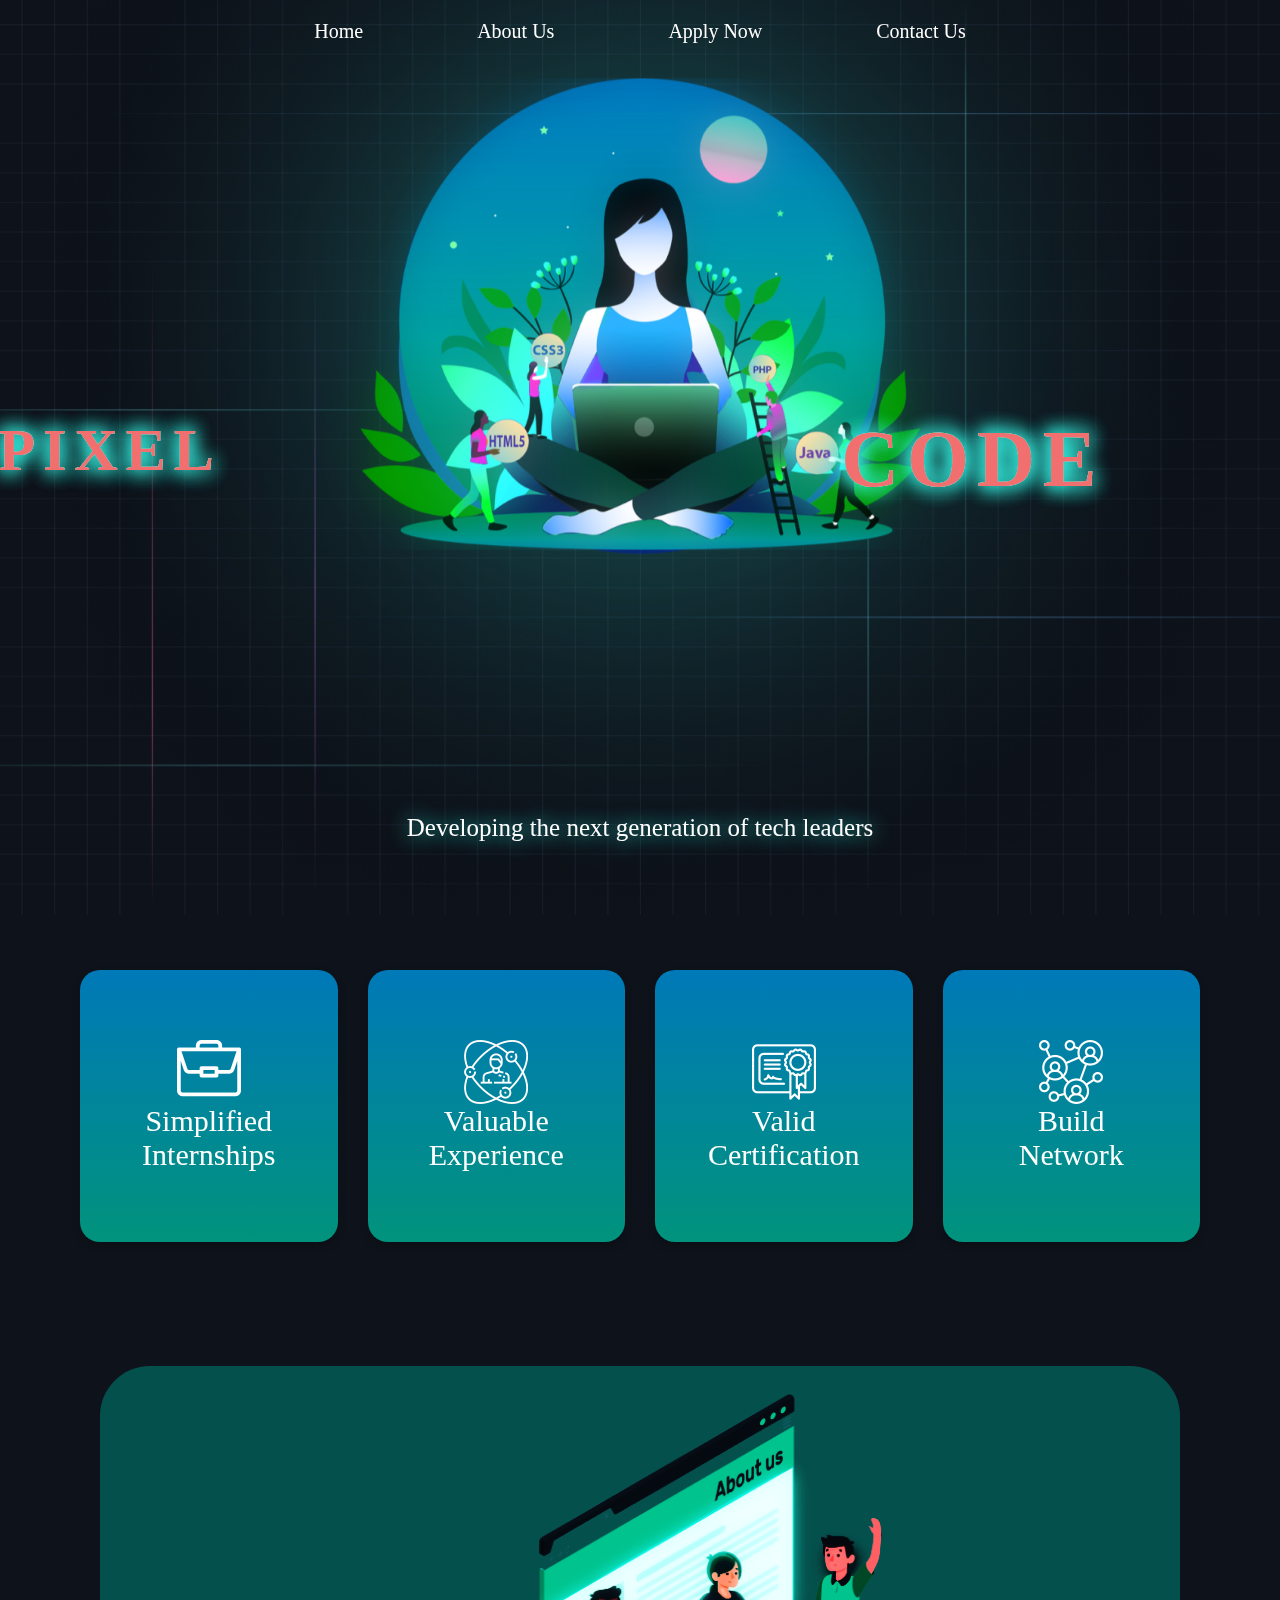
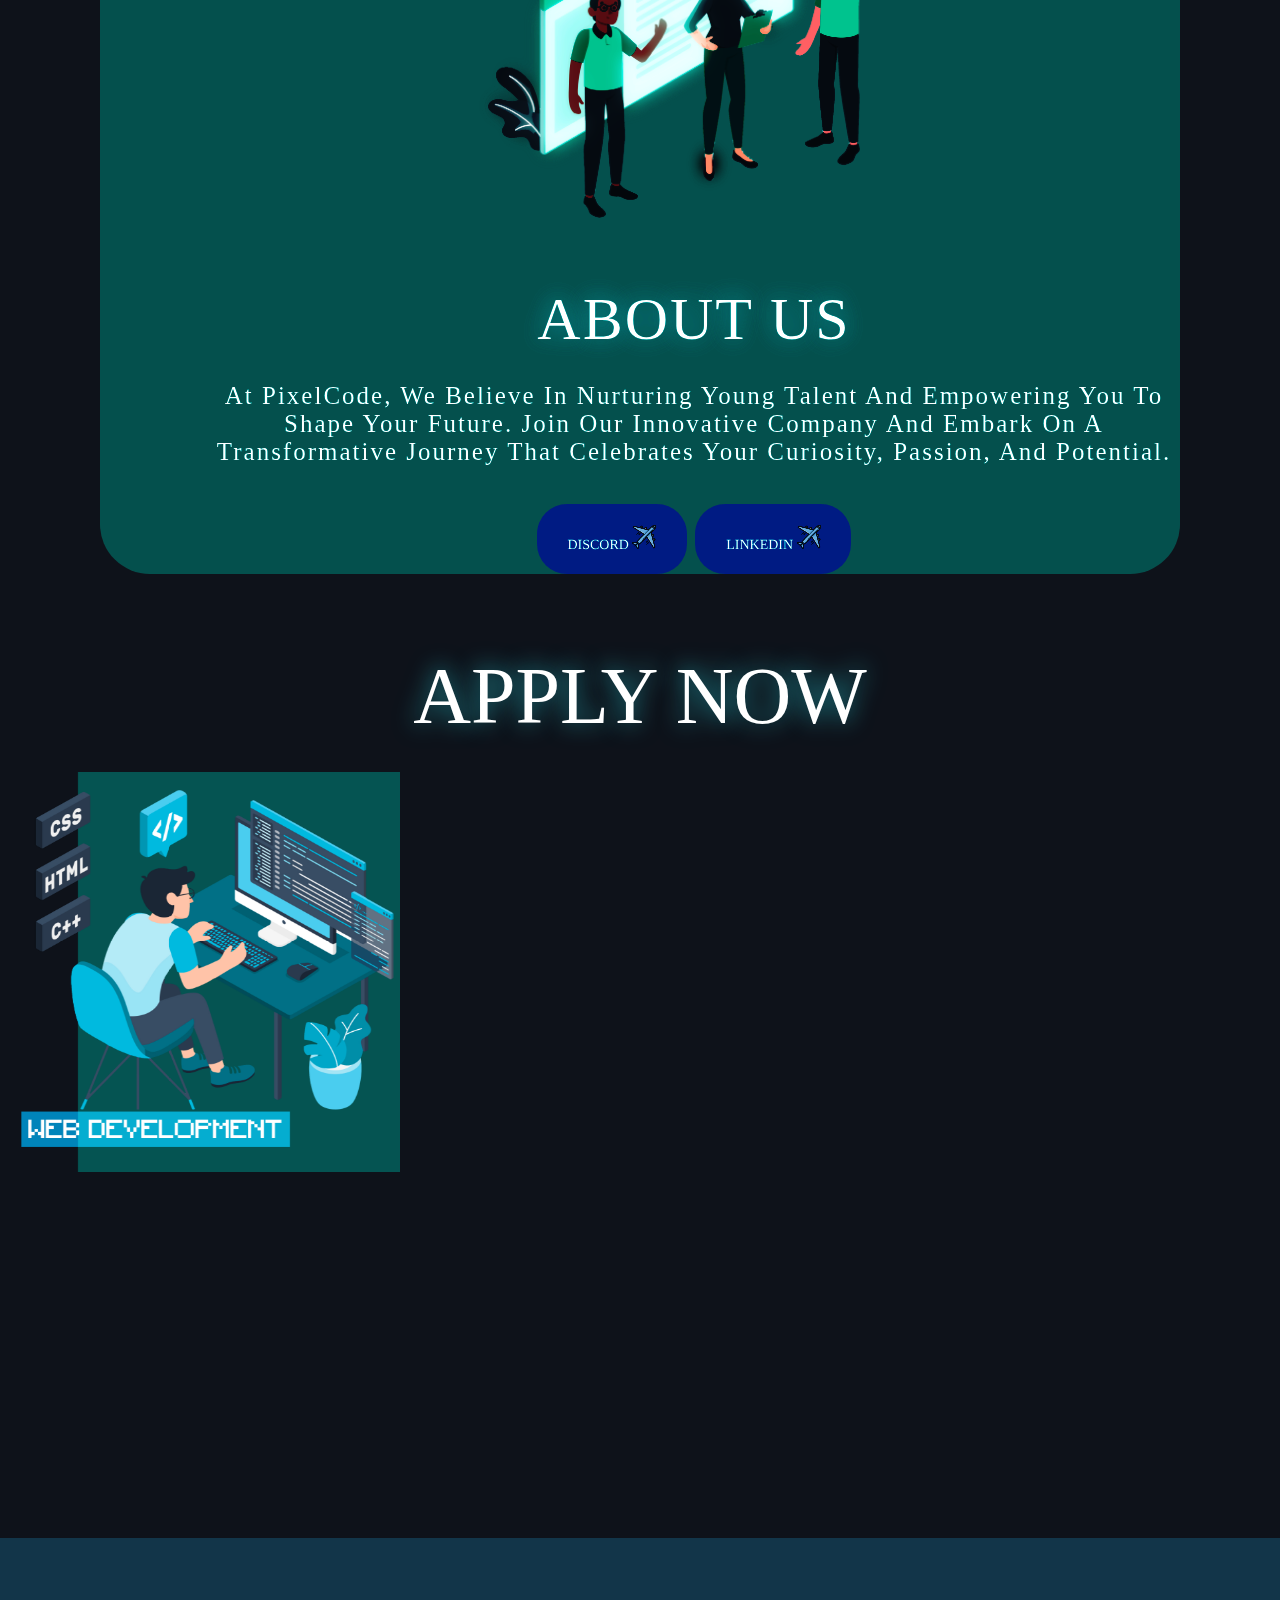
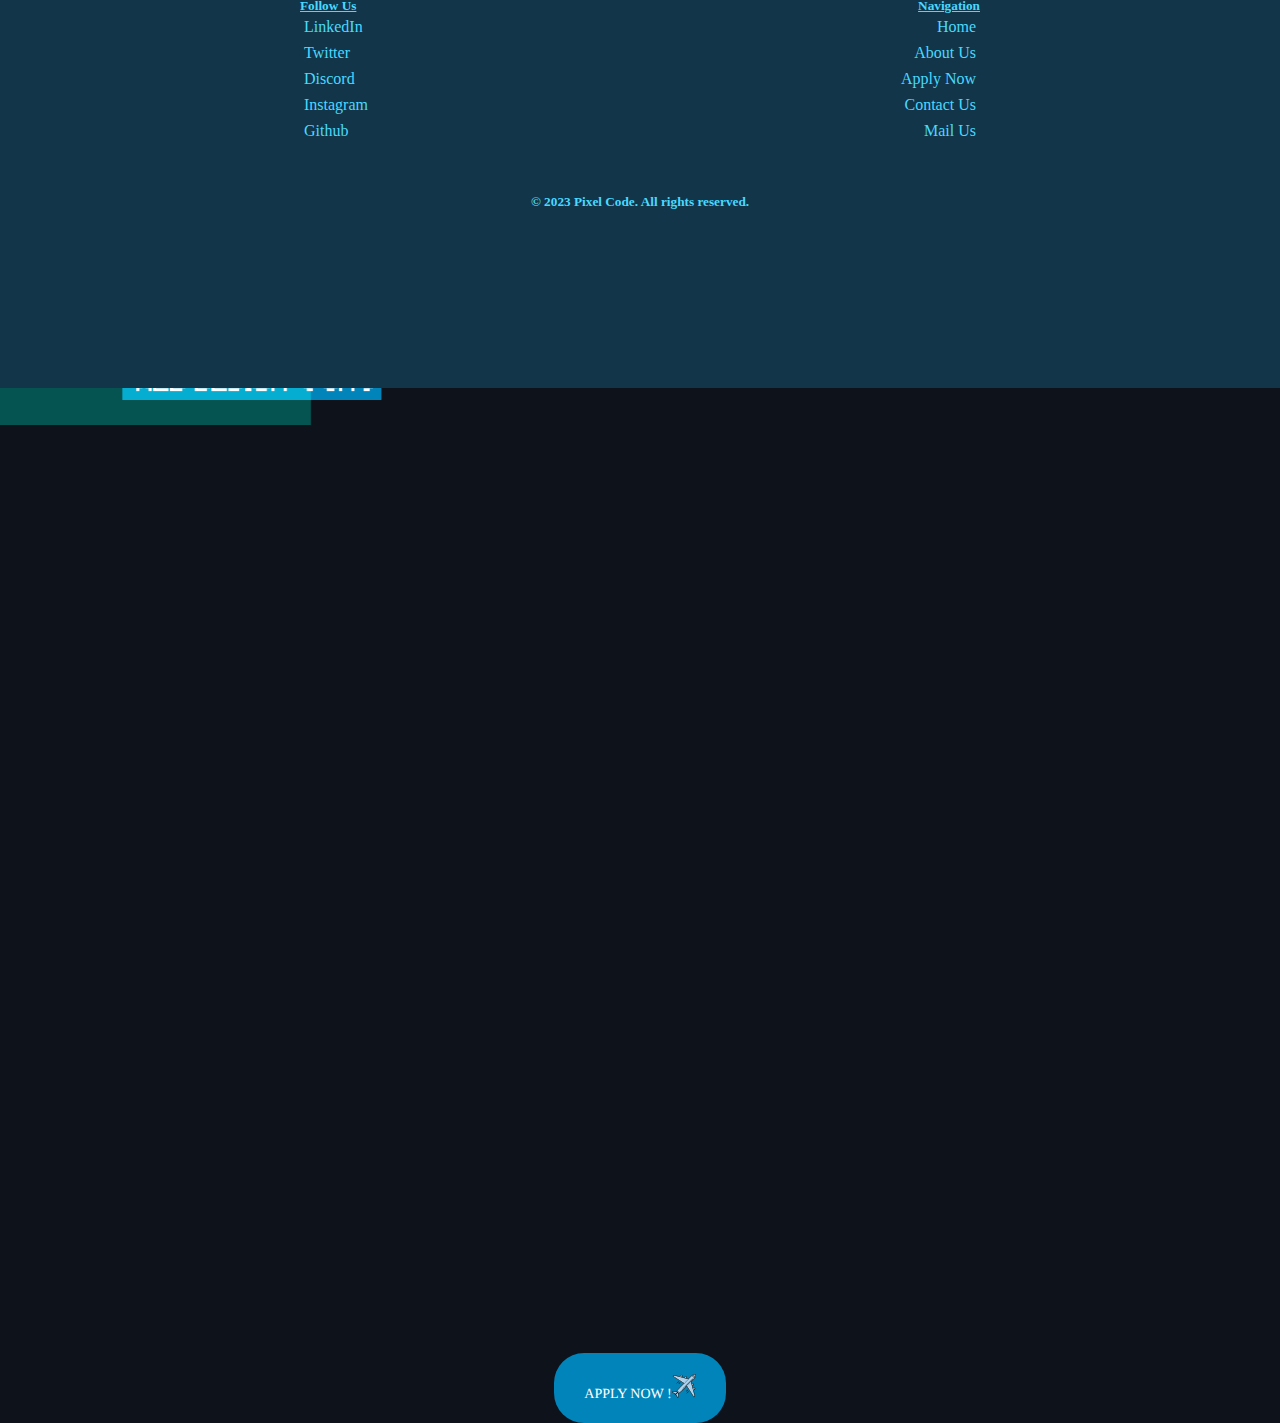
==== commit 2271e30d: "change hero image" ====
--- a/index.html
+++ b/index.html
@@ -43,13 +43,10 @@
         </div>
 
         <div class="hero">
-            <img class="hero-img display1" src="./images/main/hero.png">
+            <img class="hero-img display1" src="./images/main/1hero1.png">
             <img class="hero-img display4" src="./images/main/hero-s.png">
             <img class="hero-img display2" src="./images/main/hero-p.png">
             <div class="container">
-                <!-- <h1 class="name"><strong class="pixel">PIXEL</strong><br><strong class="code">CODE</strong></h1>
-                <h1 class="name"><strong class="pixel">PIXEL</strong><br><strong class="code">CODE</strong></h1>
-                <h1 class="name"><strong class="pixel">PIXEL</strong><br><strong class="code">CODE</strong></h1> -->
                 <h1 class="name1 glitch"><strong class="pixel">PIXEL</strong></h1>
                 <h1 class="name1 glitch"><strong class="pixel">PIXEL</strong></h1>
                 <h1 class="name1 glitch"><strong class="pixel">PIXEL</strong></h1>
@@ -81,22 +78,24 @@
         </div>
     </section>
     <section id="about">
-        <h1 class="about-head">ABOUT US</h1>
-        <!-- <div>
-            <img class="about-img" src="./images/main/about-us.png">
-        </div> -->
-        <div class="row row1 row-cols-1 row-cols-md-2 g-4">
-            <img class="about-img" src="./images/main/about-us.png">
-            <p class="about-body">At PixelCode, we believe in nurturing young talent and empowering you to shape your
-                future.
-                Join our innovative company and embark on a transformative journey that celebrates your curiosity,
-                passion, and potential.<br>
-                <a href="https://discord.gg/7a6fR6Gx2X"><button class="button-48" role="button"><span
-                            class="text">Discord <img src="./images/main/relink.png"></span></button></a>
-                <a href="https://www.linkedin.com/company/pixel-code/"><button class="button-48" role="button"><span
-                            class="text">LinkedIn <img src="./images/main/relink.png"></span></button></a>
-            </p>
-
+        <br><br><br>
+        <div class="about">
+            <div class="row row1 row-cols-1 row-cols-md-2 g-4">
+                <img class="about-img" src="./images/main/about-us.png">
+                <p class="about-body">
+                    <strong class="about-head">ABOUT US</strong>
+                    <br><br>At PixelCode, we believe in nurturing young talent and empowering
+                    you to shape
+                    your
+                    future.
+                    Join our innovative company and embark on a transformative journey that celebrates your curiosity,
+                    passion, and potential.<br><br>
+                    <a href="https://discord.gg/7a6fR6Gx2X"><button class="button-48" role="button"><span
+                                class="text">Discord <img src="./images/main/relink.png"></span></button></a>
+                    <a href="https://www.linkedin.com/company/pixel-code/"><button class="button-48" role="button"><span
+                                class="text">LinkedIn <img src="./images/main/relink.png"></span></button></a>
+                </p>
+            </div>
         </div>
     </section>
     <section id="apply">
--- a/css/home.css
+++ b/css/home.css
@@ -102,7 +102,18 @@
 .name1 {
   position: absolute;
   top: 50%;
-  left: 3%;
+  left: 8.6%;
+  transform: translate(-50%, -50%);
+  font-size: 60px;
+  color: #fff;
+  text-shadow: 0 0 20px #34efdf;
+  z-index: 3;
+}
+
+.name2 {
+  position: absolute;
+  top: 51%;
+  left: 76%;
   transform: translate(-50%, -50%);
   font-size: 80px;
   color: #fff;
@@ -110,17 +121,6 @@
   z-index: 3;
 }
 
-.name2 {
-  position: absolute;
-  top: 51%;
-  left: 76%;
-  transform: translate(-50%, -50%);
-  font-size: 100px;
-  color: #fff;
-  text-shadow: 0 0 20px #34efdf;
-  z-index: 3;
-}
-
 .pixel {
   font-family: "Minecraft Regular";
 }
@@ -131,7 +131,7 @@
 
 .tagline {
   position: absolute;
-  top: 96%;
+  top: 92%;
   left: 50%;
   width: 100%;
   transform: translate(-50%, -50%);
@@ -425,12 +425,22 @@
 
 #about {
   /* border-radius: 270px 270px 0px 0px; */
-  border-radius: 200px;
+  /* border-radius: 200px;
+  background: #24a19c;
+  mix-blend-mode: hard-light; */
+  padding-top: 2%;
+  width: 100%;
+  height: max-content;
+  padding: 0px;
+  text-align: center;
+}
+
+.about {
+  border-radius: 50px;
   background: #24a19c;
   mix-blend-mode: hard-light;
-  width: 100%;
-  height: max-content;
-  padding: 30px;
+  margin-left: 100px;
+  margin-right: 100px;
   text-align: center;
 }
 
@@ -438,7 +448,7 @@
   color: #fff;
   text-shadow: -1px -1px 23px rgba(45, 236, 249, 0.6);
   font-family: "Minecraft Regular";
-  font-size: 80px;
+  font-size: 60px;
   font-style: normal;
   font-weight: 500;
   line-height: normal;
@@ -449,19 +459,19 @@
 .about-body {
   color: #fff;
   text-align: center;
-  /* font-family: "Poppins", cursive; */
-  font-family: "Minecraft Regular";
+  /* font-family: "Minecraft Regular"; */
   font-size: 25px;
   font-style: normal;
   font-weight: 500;
   line-height: normal;
   text-transform: capitalize;
-  padding-top: 7%;
+  padding-top: 2%;
+  letter-spacing: 2px;
 }
 
 .about-img {
-  height: 450px;
-  width: 450px;
+  height: 500px;
+  width: 500px;
 }
 
 .row1 {
@@ -771,8 +781,21 @@
     position: relative;
   }
 
-  .row {
+  .row1 {
     padding-left: 0px;
+  }
+
+  .about-body {
+    width: 100%;
+    padding-left: 20%;
+    padding-right: 20%;
+    padding-top: 0%;
+  }
+
+  .about-img {
+    width: 100%;
+    padding-left: 20%;
+    padding-right: 20%;
   }
 
   .cards {
@@ -989,13 +1012,18 @@
     border-radius: 100px;
   }
 
+  .about {
+    margin-left: 5%;
+    margin-right: 5%;
+  }
+
   .about-head {
     padding-top: 25px;
-    font-size: 50px;
+    font-size: 30px;
   }
 
   .about-img {
-    height: 340px;
+    height: 310px;
     width: 310px;
   }
 
@@ -1005,9 +1033,11 @@
   }
 
   .card-img-top {
-    padding: 20px;
+    padding: 2px;
     height: 100%;
-    width: 360px;
+    width: 100%;
+    margin-left: 0%;
+    padding-right: 0%;
   }
 
   .mobile-apply {
@@ -1021,6 +1051,10 @@
   #apply {
     height: auto;
     text-align: center;
+  }
+
+  .apply-head {
+    font-size: 50px;
   }
 
   .apply-button {
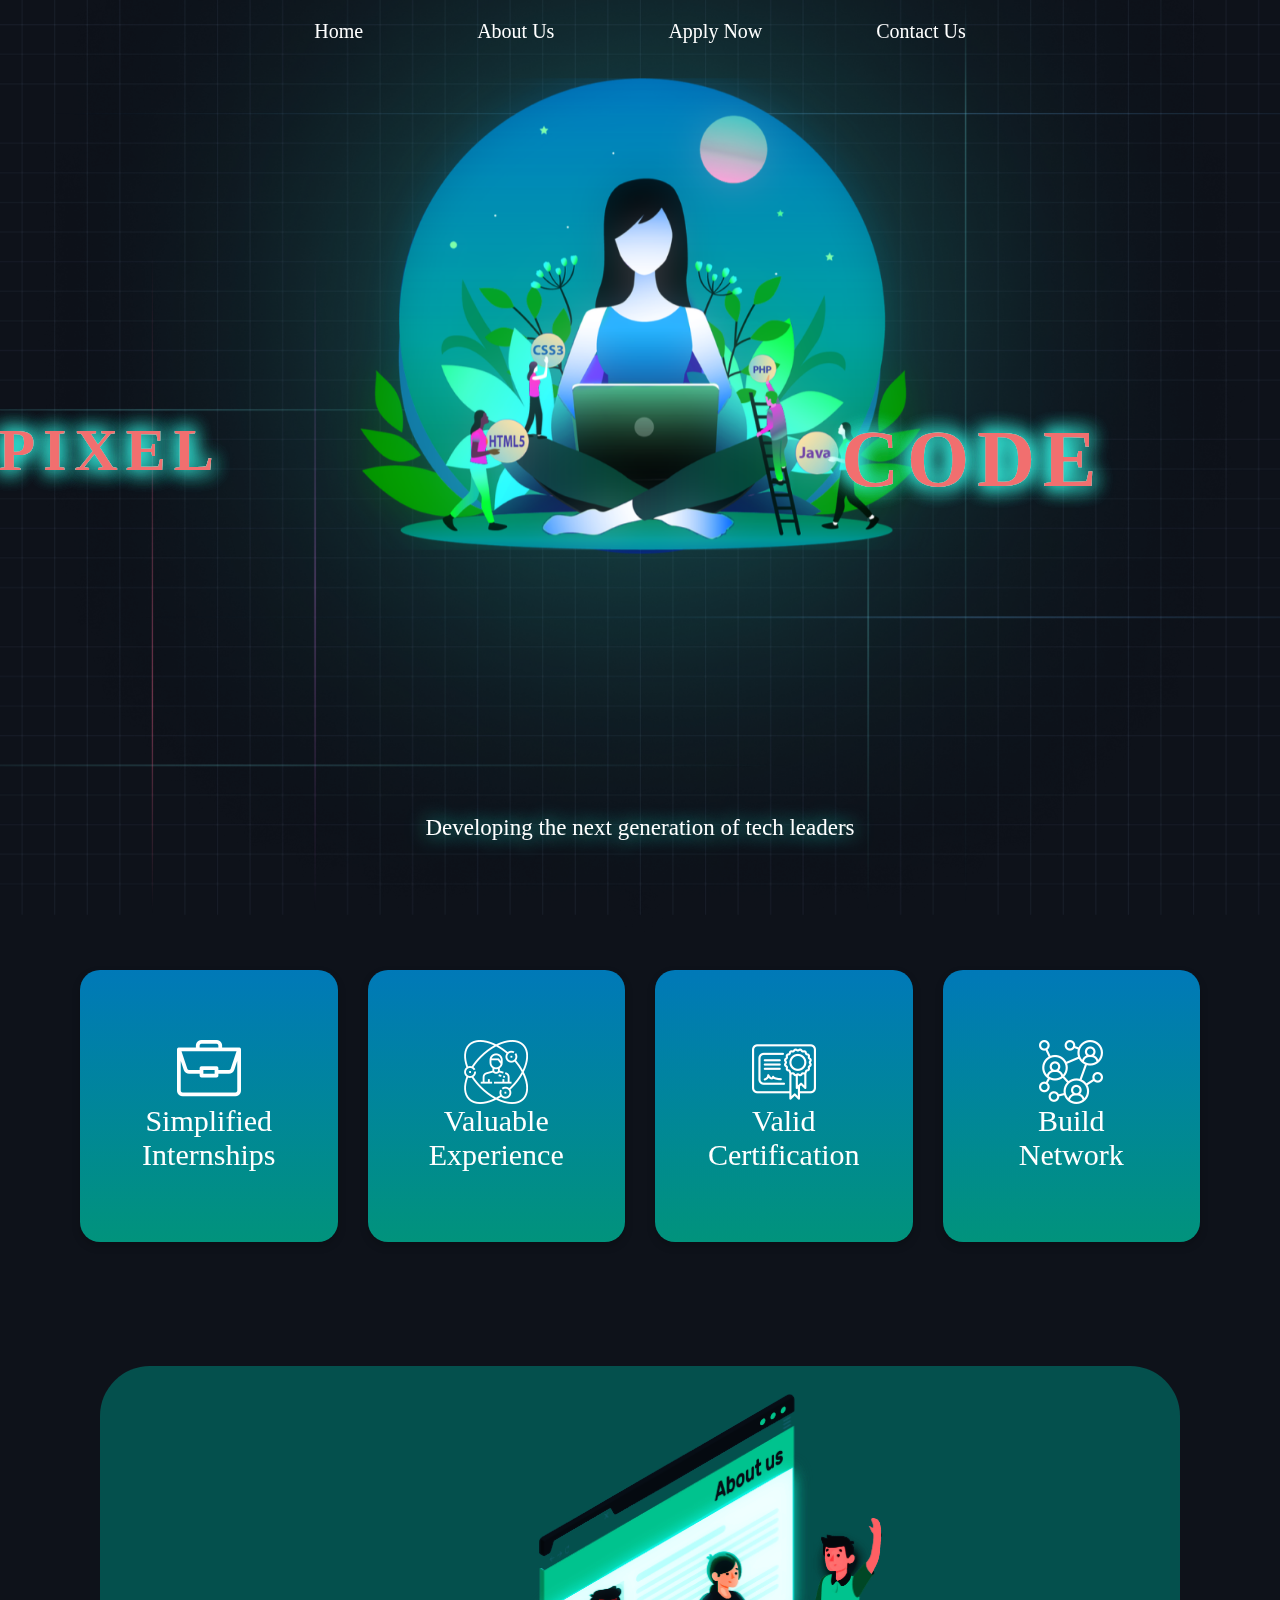
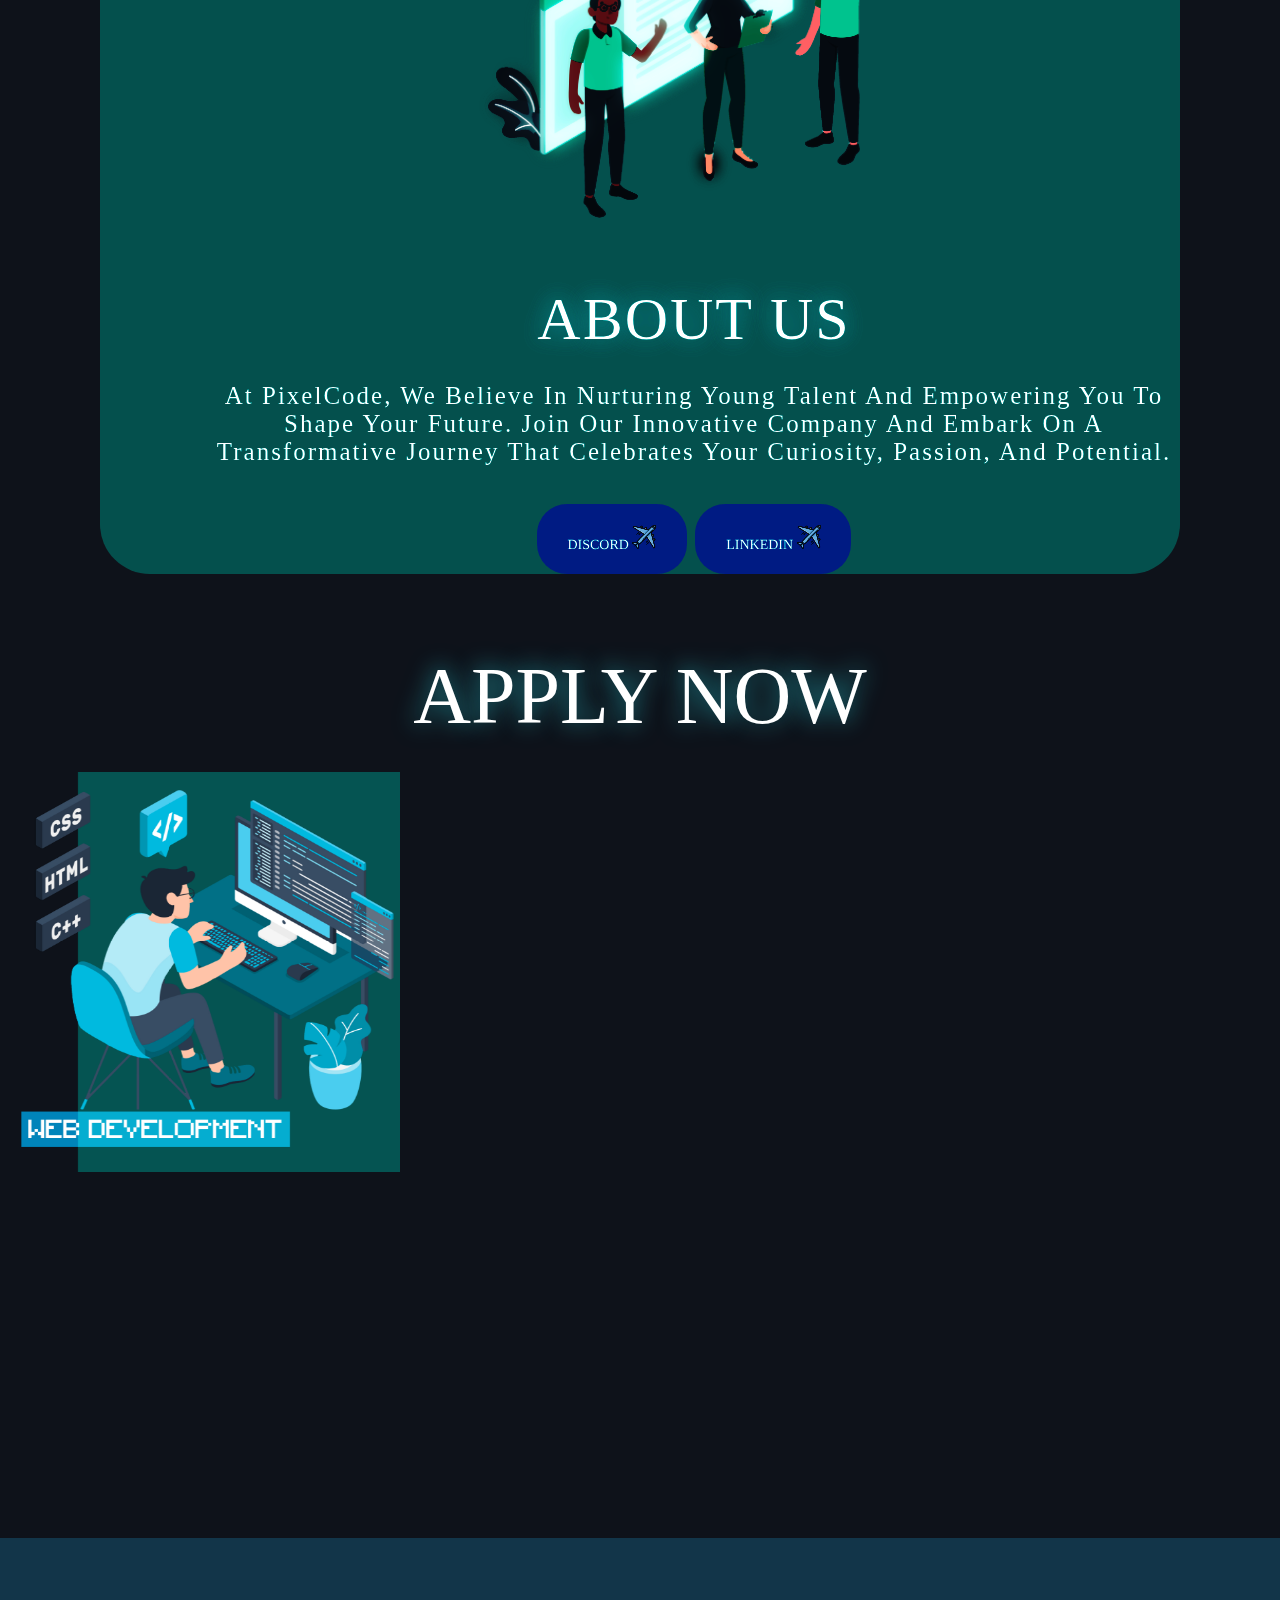
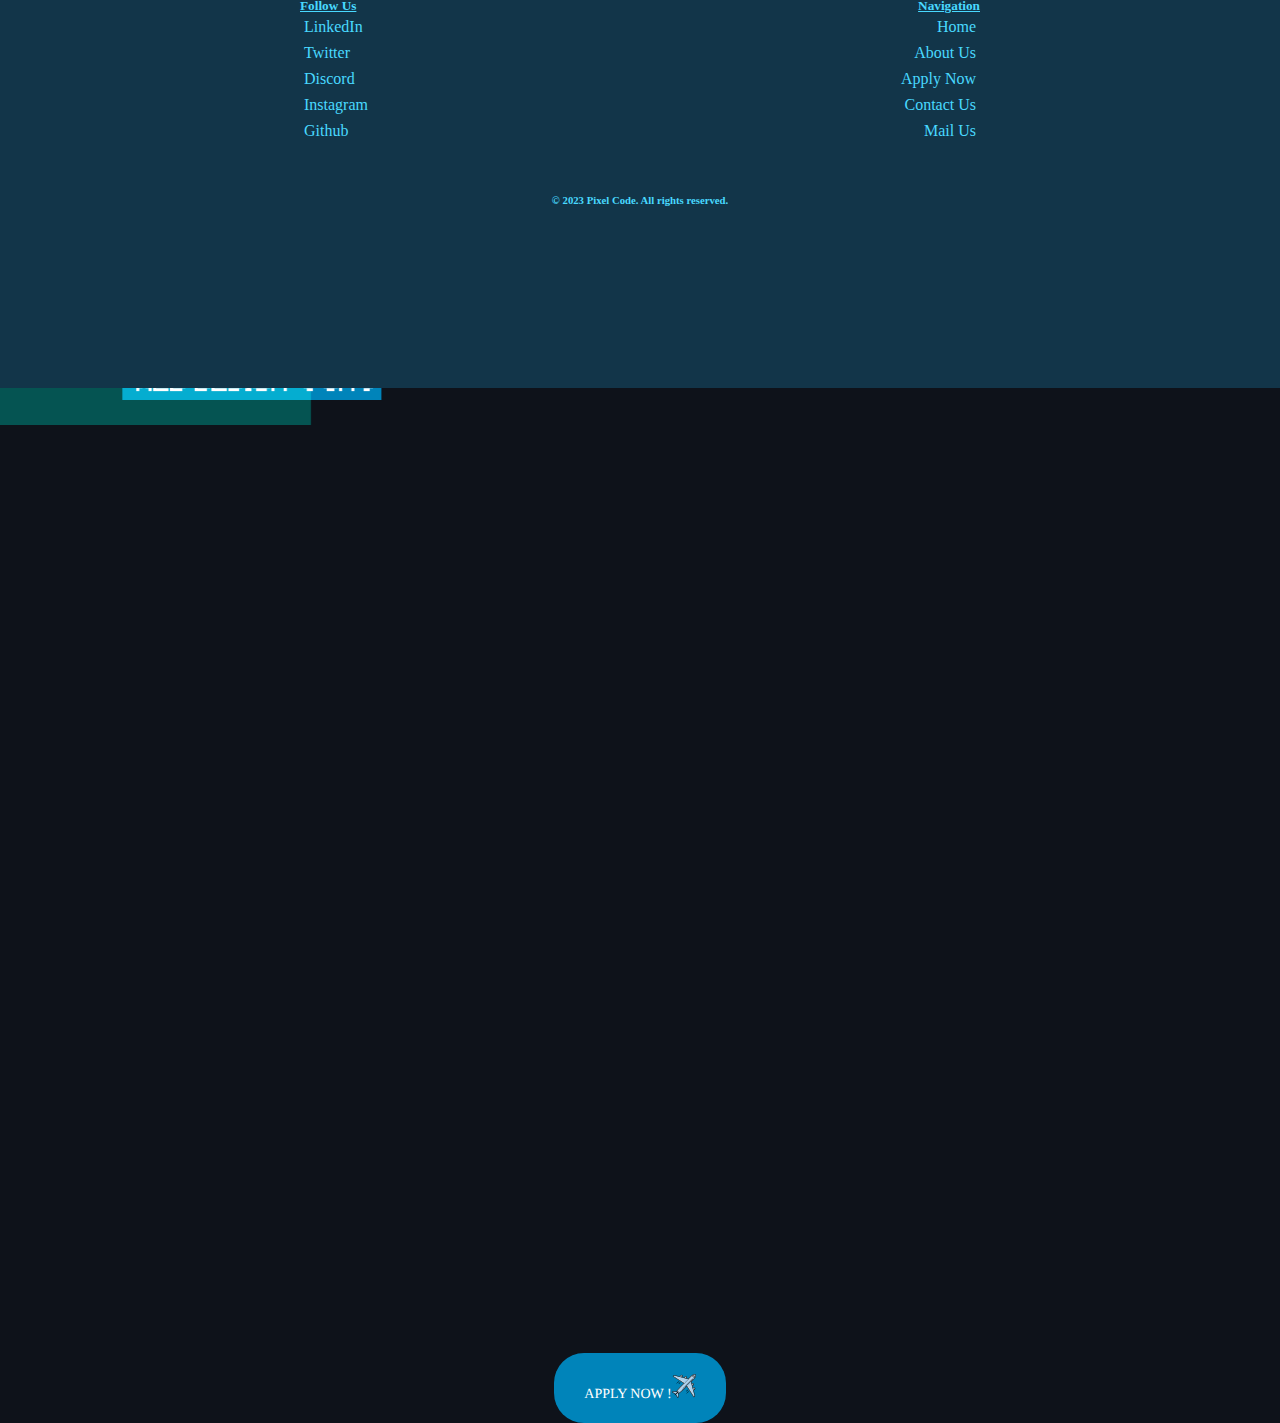
==== commit 5900ce9f: "add favicon" ====
--- a/index.html
+++ b/index.html
@@ -1,8 +1,11 @@
 <html>
 
 <head Cross-Origin-Resource-Policy: cross-origin>
-    <title>Pixel Code || Home</title>
+    <title>⭐ Pixel Code ⭐</title>
+
     <meta content="width=device-width, initial-scale=1" name="viewport" />
+
+    <link rel="icon" type="image/x-icon" href="./images/main/favicon.ico">
 
     <!-- bootstrap -->
     <link href="https://cdn.jsdelivr.net/npm/bootstrap@5.3.0-alpha1/dist/css/bootstrap.min.css" rel="stylesheet"
@@ -22,7 +25,6 @@
     <!-- Other Fonts -->
     <link href="https://db.onlinewebfonts.com/c/6ab539c6fc2b21ff0b149b3d06d7f97c?family=Minecraft+Regular"
         rel="stylesheet">
-
     <link href="https://db.onlinewebfonts.com/c/4472a10b4f22fe4a6c497dfd324a818c?family=Devil+Breeze+Bold"
         rel="stylesheet">
 
@@ -194,7 +196,7 @@
         </div>
     </div>
     <div class="copyright">
-        <h5>© 2023 Pixel Code. All rights reserved.</h5>
+        <h6>© 2023 Pixel Code. All rights reserved.</h6>
     </div>
 </footer>
 
--- a/css/home.css
+++ b/css/home.css
@@ -135,7 +135,7 @@
   left: 50%;
   width: 100%;
   transform: translate(-50%, -50%);
-  font-size: 25px;
+  font-size: 23px;
   color: #fff;
   text-shadow: 0 0 20px #34efdf;
   font-family: "Minecraft Regular";
@@ -1064,7 +1064,7 @@
   .footer {
     display: flex;
     padding-left: 5px;
-    padding-right: 5px;
+    padding-right: 30px;
     padding-bottom: 10px;
   }
 }
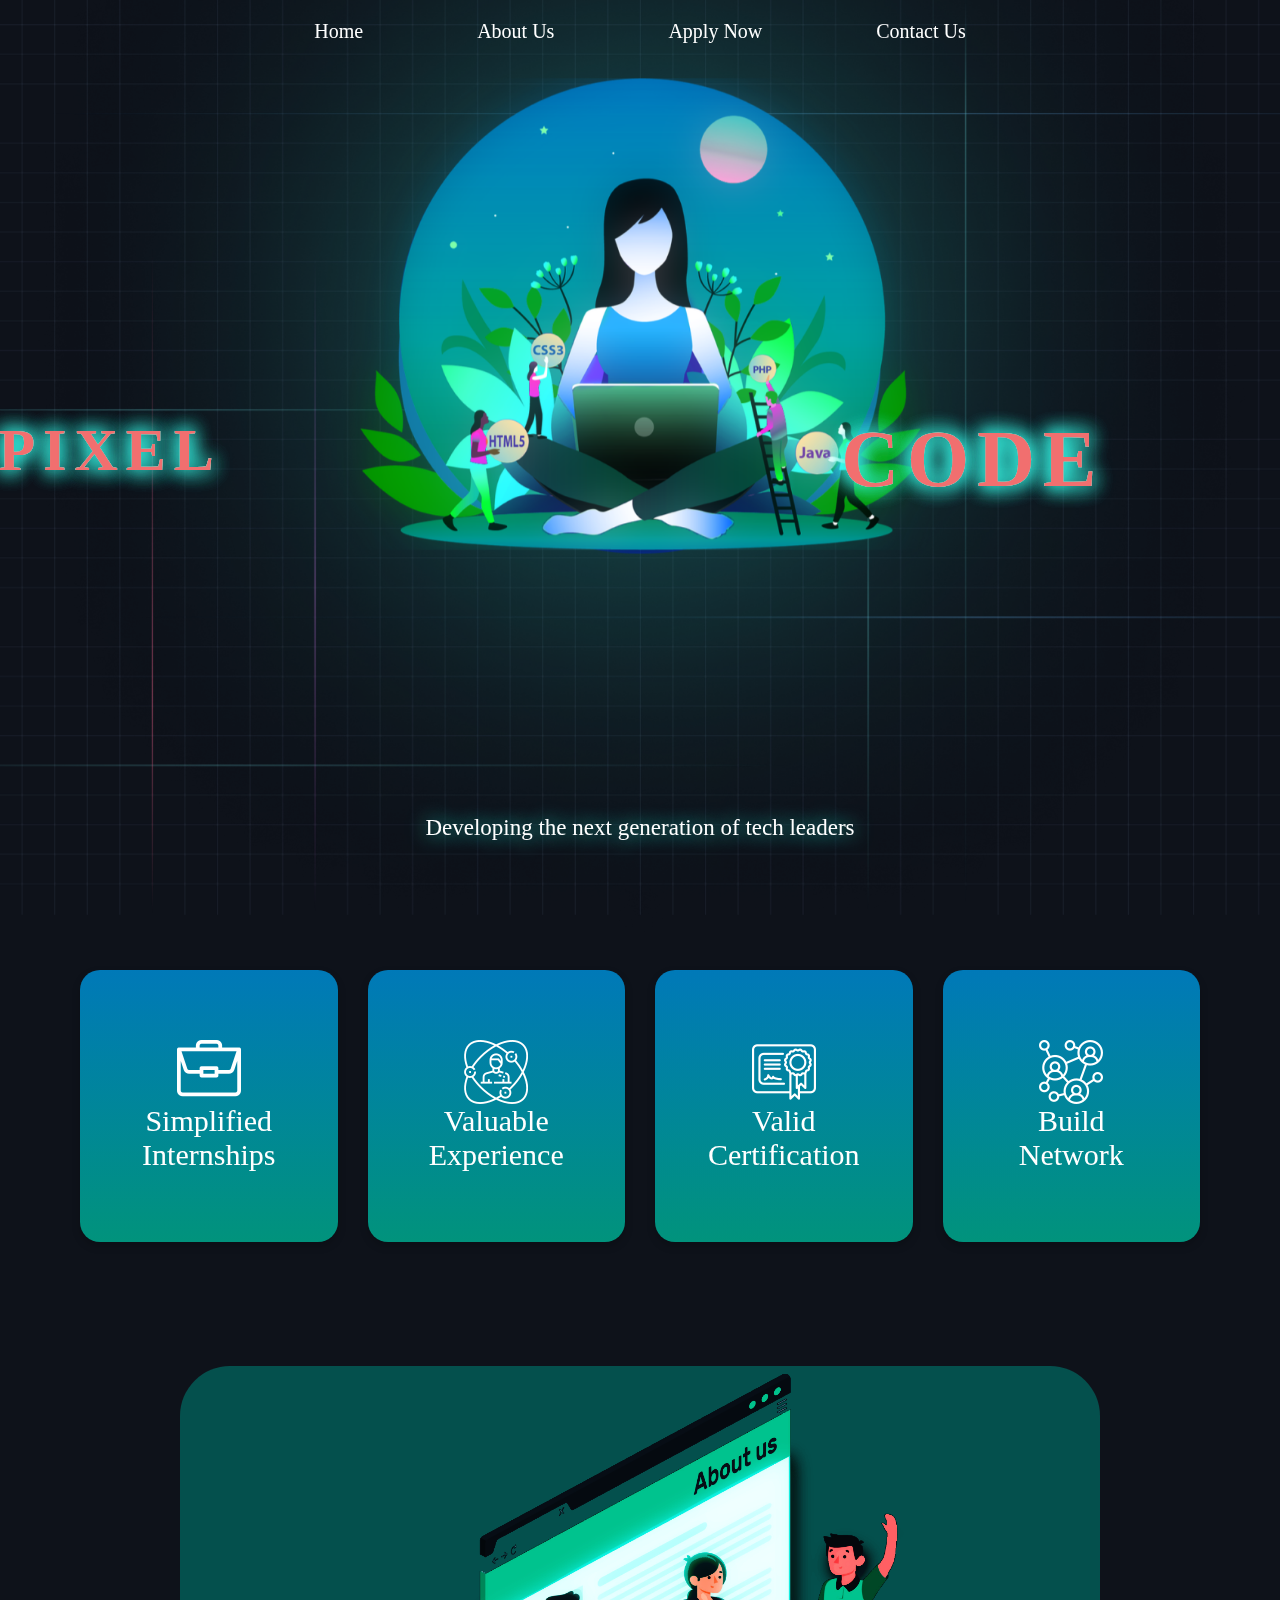
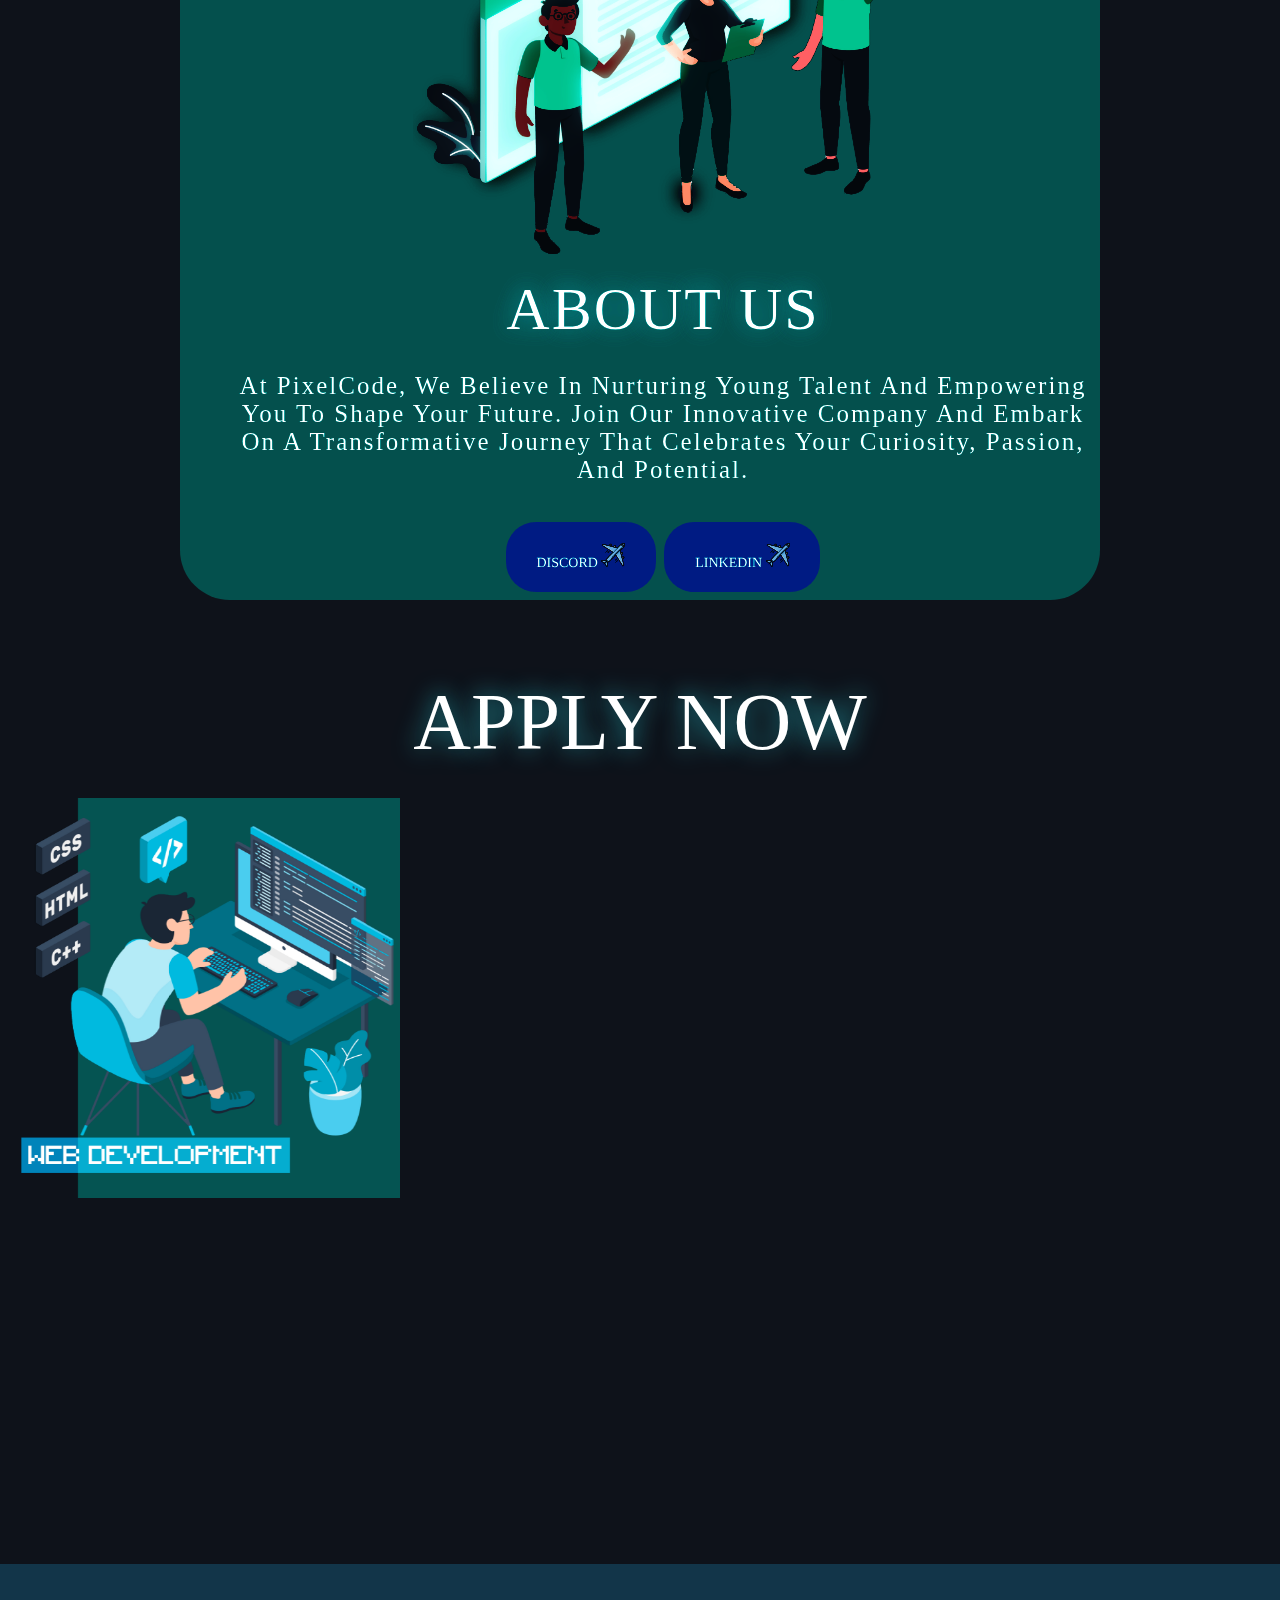
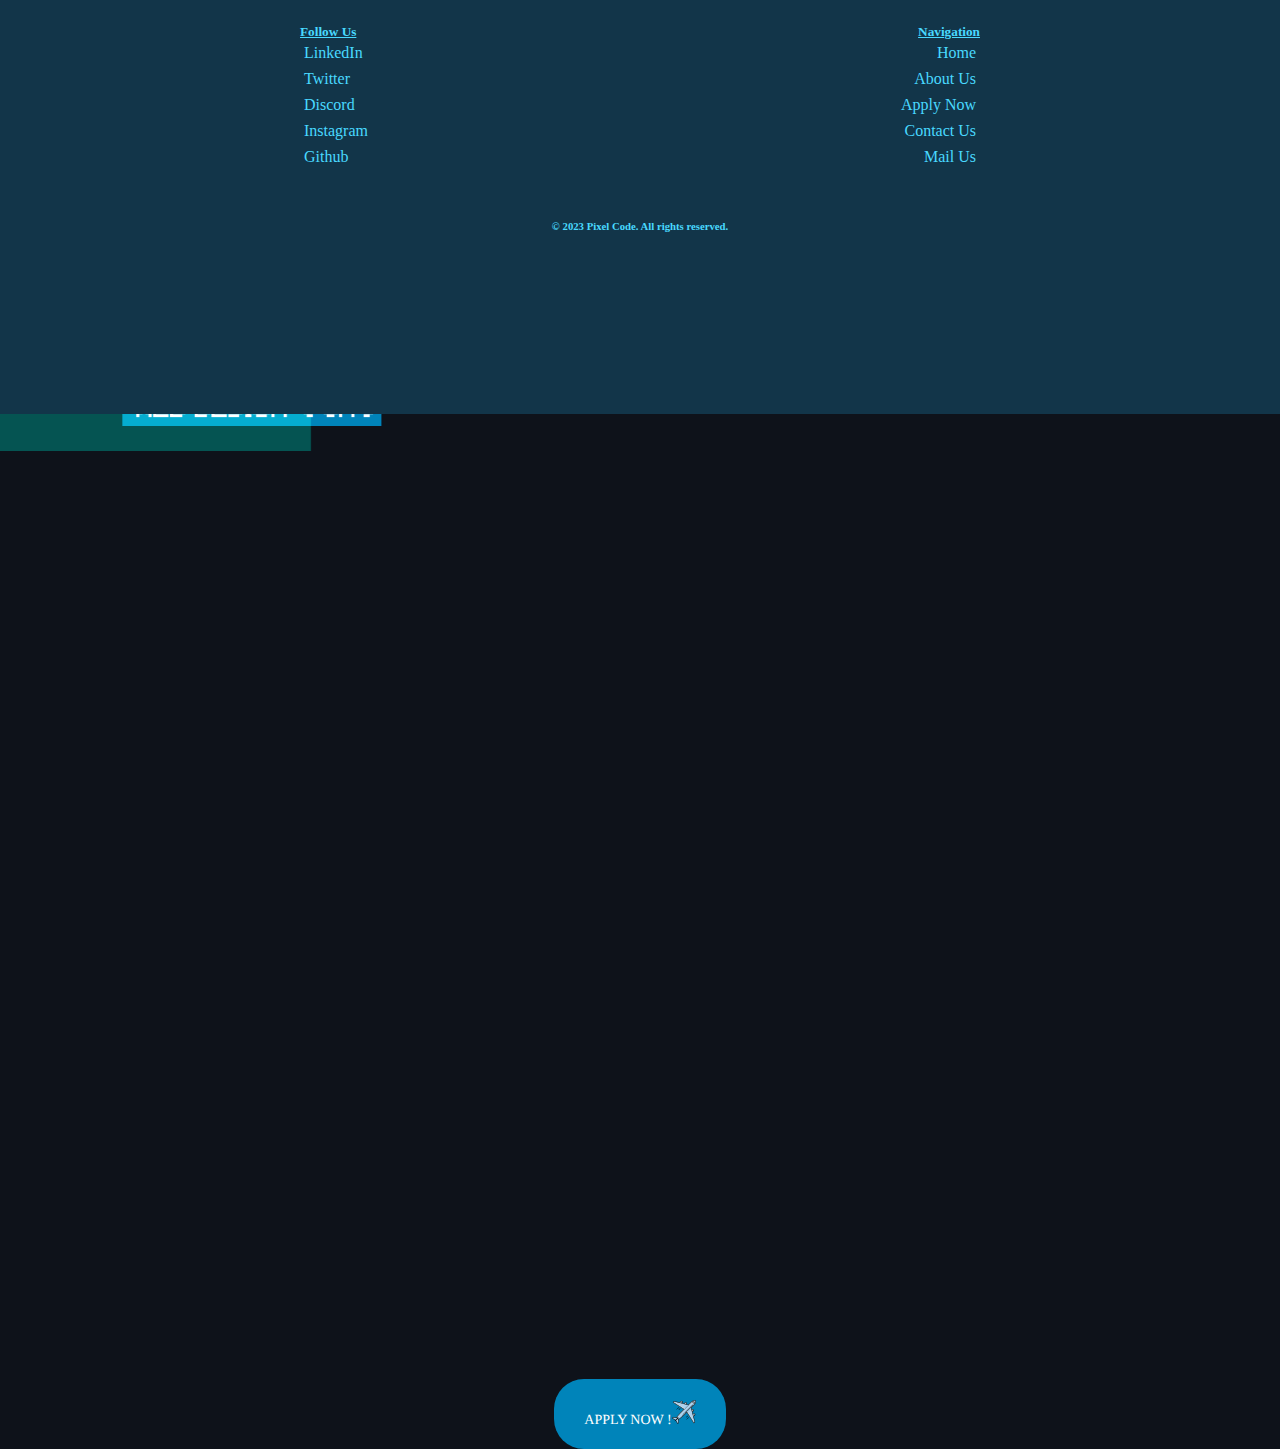
==== commit 854eb369: "minor change" ====
--- a/index.html
+++ b/index.html
@@ -1,7 +1,7 @@
 <html>
 
 <head Cross-Origin-Resource-Policy: cross-origin>
-    <title>⭐ Pixel Code ⭐</title>
+    <title> Pixel Code </title>
 
     <meta content="width=device-width, initial-scale=1" name="viewport" />
 
@@ -83,7 +83,7 @@
         <br><br><br>
         <div class="about">
             <div class="row row1 row-cols-1 row-cols-md-2 g-4">
-                <img class="about-img" src="./images/main/about-us.png">
+                <img class="about-img" src="./images/main/about-us1.png">
                 <p class="about-body">
                     <strong class="about-head">ABOUT US</strong>
                     <br><br>At PixelCode, we believe in nurturing young talent and empowering
@@ -114,7 +114,7 @@
                                 <div class="flip-card-body">
                                     <h1><br>Web<br>Development</h1>
                                     <h65>Basic & Advanced</h6>
-                                        <p>Apply now!<br><br>Make projects for our website and learn to do real world
+                                        <p>Apply now!<br><br>Help PixelCode and learn to do real world
                                             projects. Get certificate and oppurtunities to improve your portfolio!</p>
                                 </div>
                             </div>
@@ -135,7 +135,7 @@
                                 <div class="flip-card-body">
                                     <h1><br>Web<br>Designing</h1>
                                     <h65>Basic & Advanced</h6>
-                                        <p>Apply now!<br><br>Make projects for our website and learn to do real world
+                                        <p>Apply now!<br><br>Help PixelCode and learn to do real world
                                             projects. Get certificate and oppurtunities to improve your portfolio!</p>
                                 </div>
                             </div>
--- a/css/home.css
+++ b/css/home.css
@@ -424,10 +424,6 @@
 }
 
 #about {
-  /* border-radius: 270px 270px 0px 0px; */
-  /* border-radius: 200px;
-  background: #24a19c;
-  mix-blend-mode: hard-light; */
   padding-top: 2%;
   width: 100%;
   height: max-content;
@@ -439,8 +435,8 @@
   border-radius: 50px;
   background: #24a19c;
   mix-blend-mode: hard-light;
-  margin-left: 100px;
-  margin-right: 100px;
+  margin-left: 180px;
+  margin-right: 180px;
   text-align: center;
 }
 
@@ -465,7 +461,7 @@
   font-weight: 500;
   line-height: normal;
   text-transform: capitalize;
-  padding-top: 2%;
+  padding: 1%;
   letter-spacing: 2px;
 }
 
@@ -475,7 +471,7 @@
 }
 
 .row1 {
-  padding-left: 10%;
+  padding-left: 5%;
 }
 
 #apply {
@@ -882,20 +878,21 @@
     padding-top: 10px;
   }
 
-  .row {
-    margin-left: 10px;
+  .row1 {
+    margin-left: 5px;
     width: auto;
     margin-right: 0px;
   }
 
   .about-body {
     font-size: 20px;
-    margin-left: 100px;
+    margin-left: 15px;
     padding-top: 0px;
+    width: 80%;
   }
 
   .about-img {
-    margin-left: 30px;
+    margin-left: 0px;
   }
 
   .cards {
@@ -996,7 +993,7 @@
   }
 
   .row1 {
-    padding-left: 0px;
+    padding-left: 0%;
   }
 
   .row {
@@ -1030,6 +1027,7 @@
   .about-body {
     padding-top: 1px;
     font-size: 16px;
+    padding: 4%;
   }
 
   .card-img-top {
